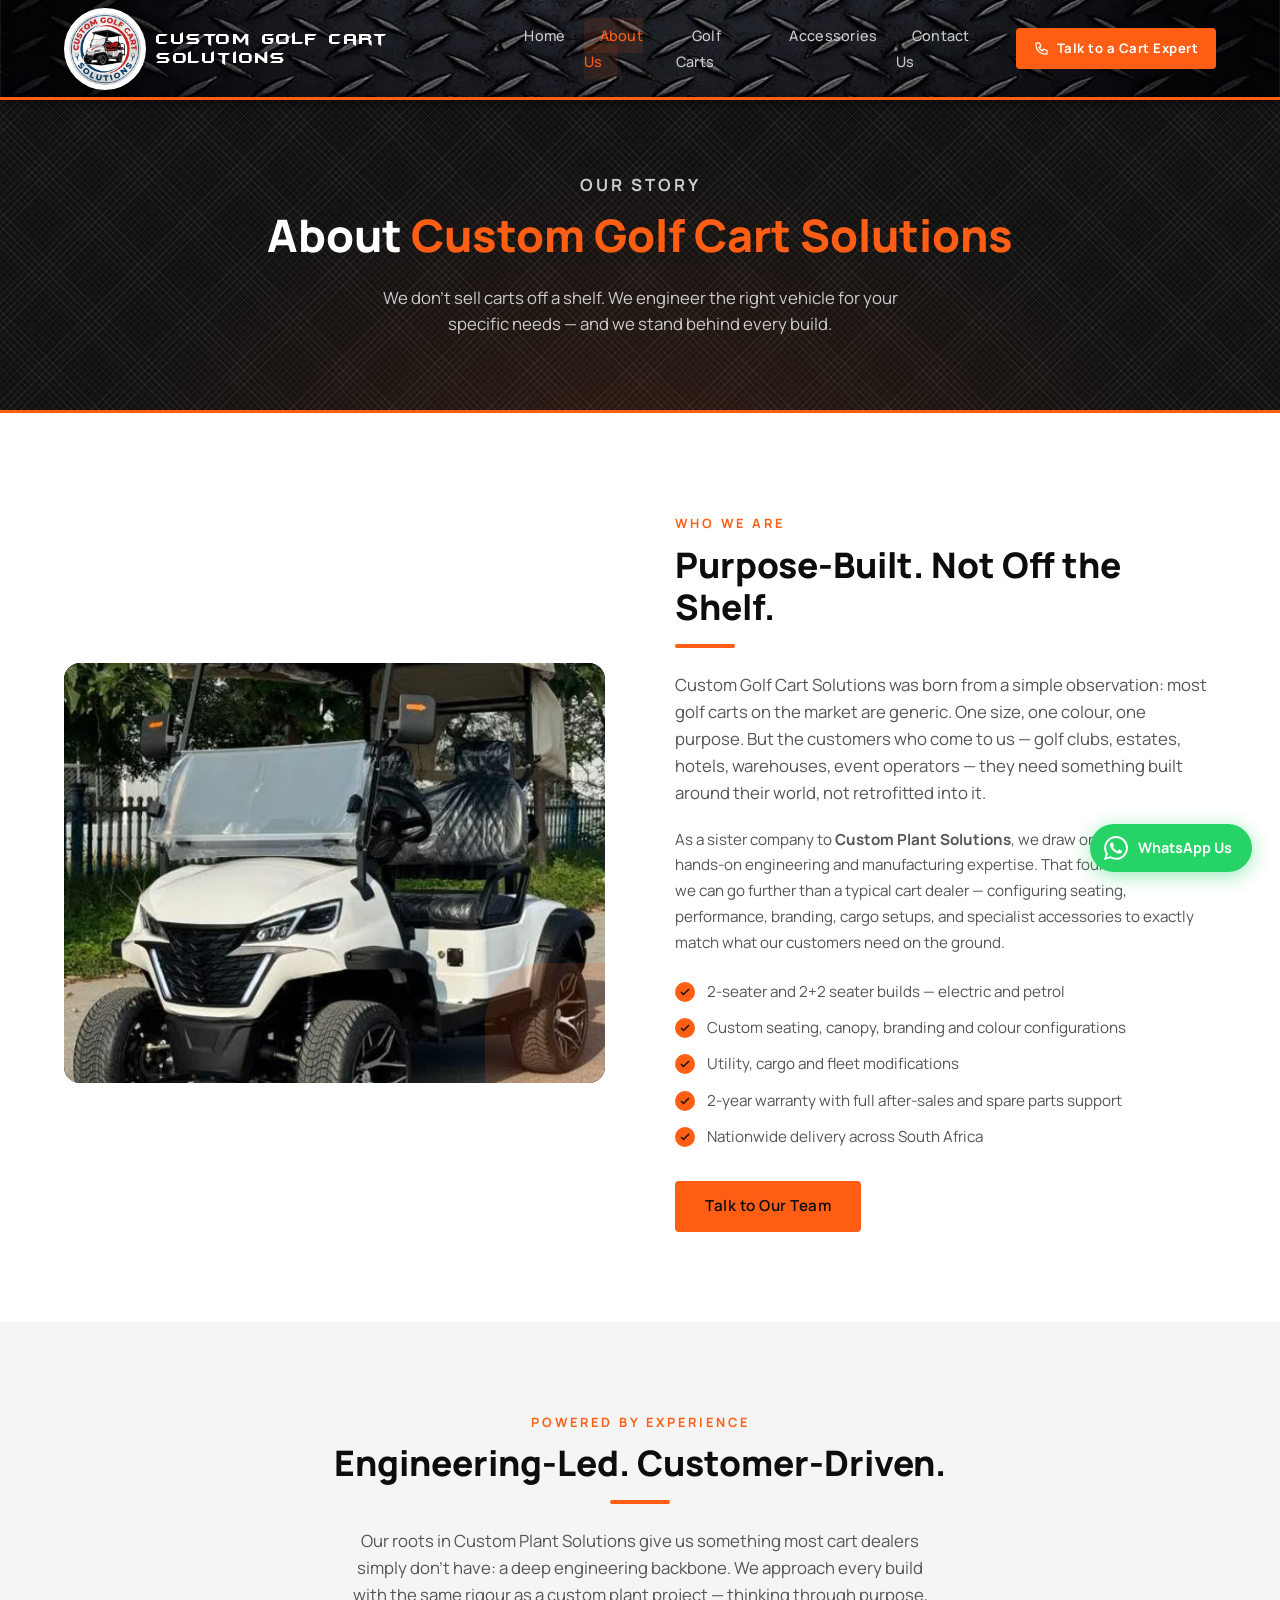
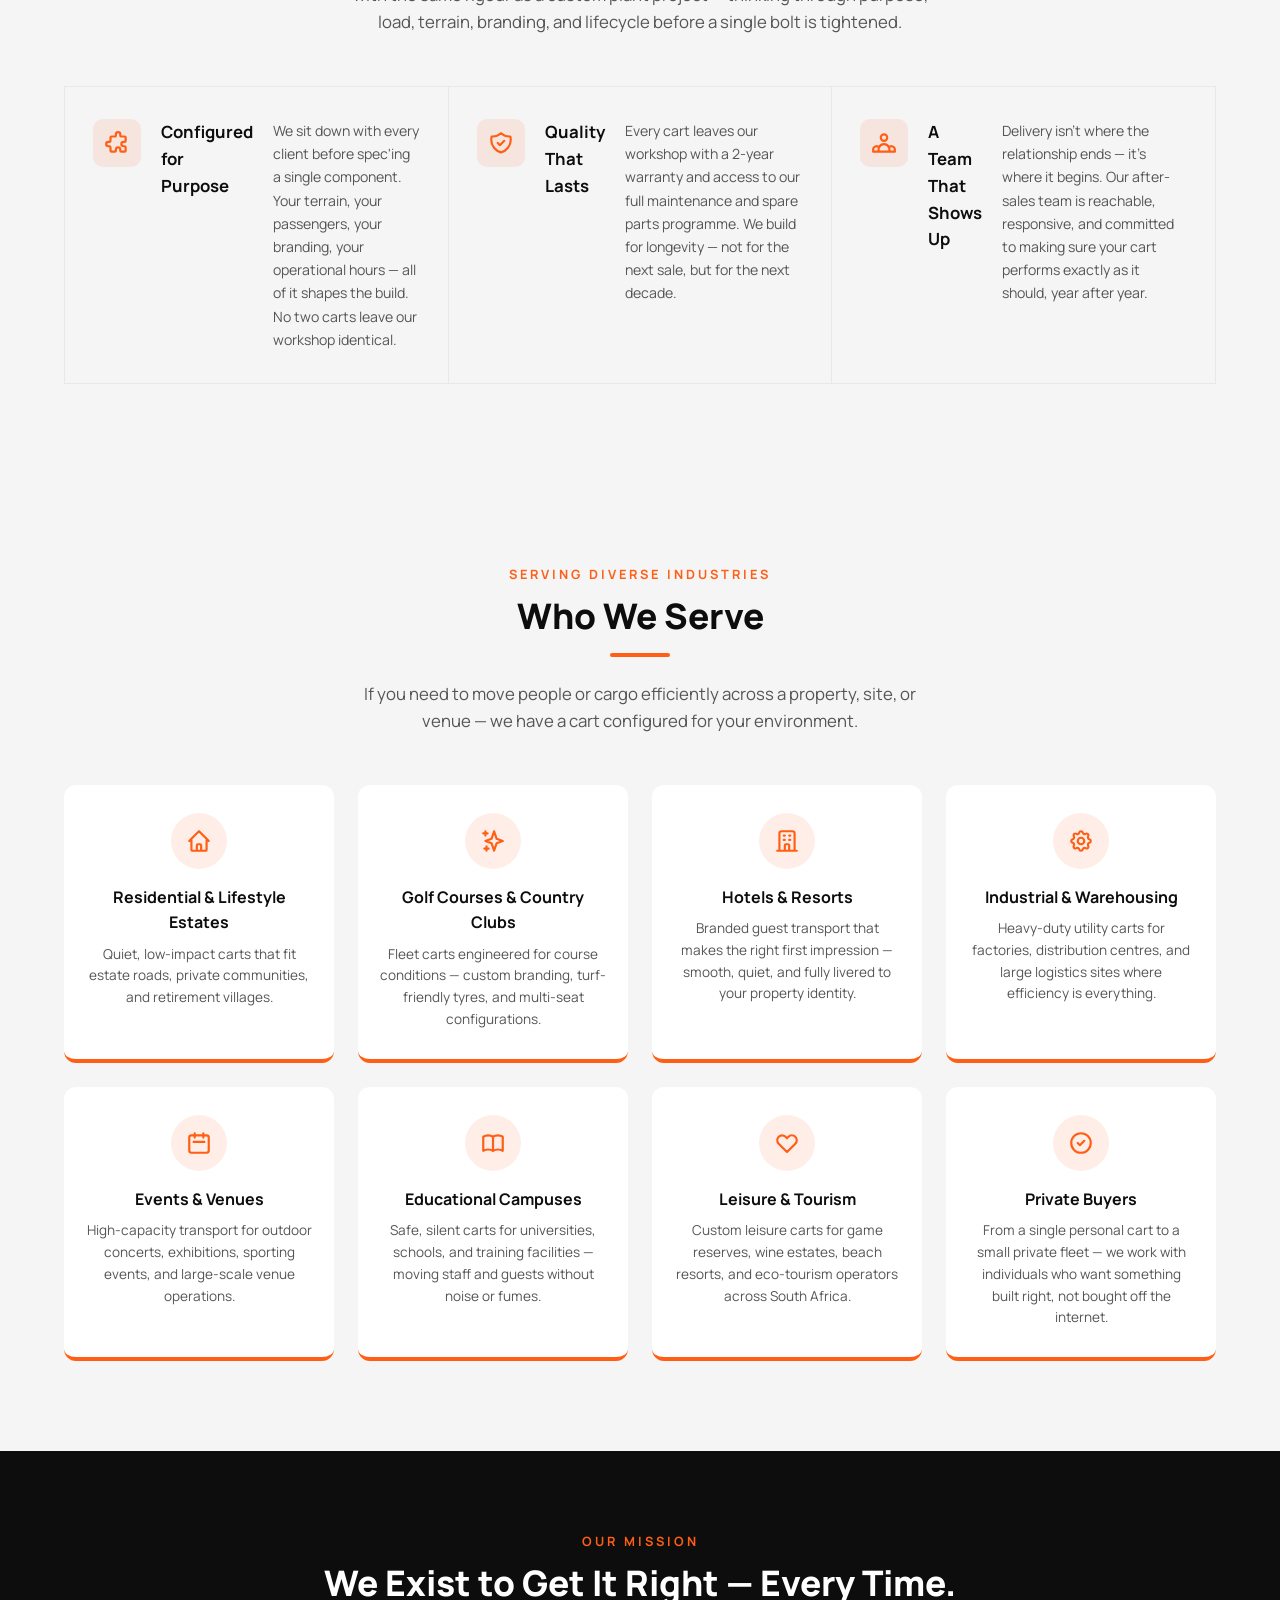
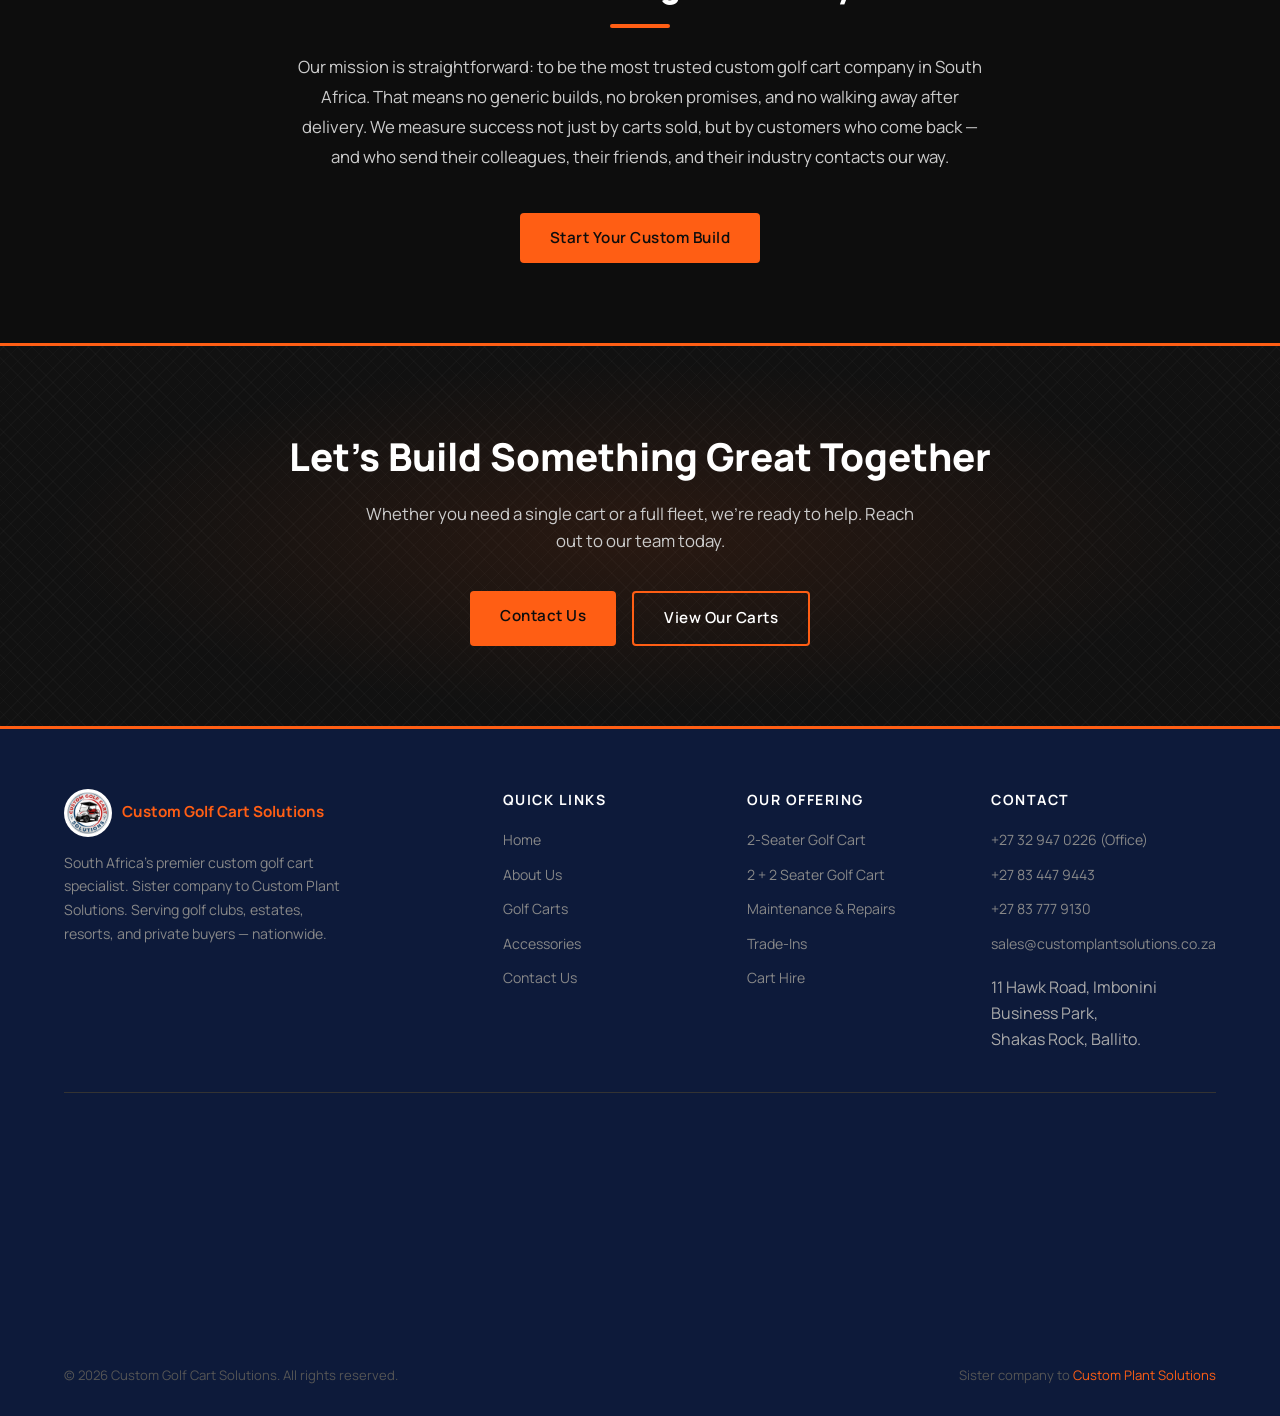
==== about/index.html @ c50f72e4 "Add Accessories page with 7 accessory cards and WhatsApp enquiry buttons - New /accessories/ page wi" ====
<!DOCTYPE html>
<html lang="en">
<head>
  <meta charset="UTF-8" />
  <meta name="viewport" content="width=device-width, initial-scale=1.0" />
  <title>About Us | Custom Golf Cart Solutions</title>
  <meta name="description" content="Learn about Custom Golf Cart Solutions — South Africa's trusted golf cart specialists since 2010." />
  <link rel="canonical" href="https://customgolfcartsolutions.co.za/about/" />
  <link rel="icon" type="image/jpeg" href="/logo.jpg" />
  <link rel="stylesheet" href="/style.css" />
</head>
<body>

  <!-- NAV -->
  <nav>
    <a href="/" class="nav-logo">
      <img src="/logo.jpg" alt="Custom Golf Cart Solutions" class="logo-icon" style="width:82px;height:82px;border-radius:50%;object-fit:cover;" />
      <div class="nav-logo-text">
        <span class="brand">Custom Golf Cart Solutions</span>
      </div>
    </a>
    <button class="nav-toggle" aria-label="Toggle navigation" onclick="document.querySelector('nav').classList.toggle('nav-open')">
      <span></span><span></span><span></span>
    </button>
    <ul class="nav-links">
      <li><a href="/">Home</a></li>
      <li><a href="/about/" class="active">About Us</a></li>
      <li><a href="/golf-carts/">Golf Carts</a></li>
      <li><a href="/accessories/">Accessories</a></li>
      <li><a href="/contact/">Contact Us</a></li>
    </ul>
    <a href="tel:+27329470226" class="nav-cta">
      <svg width="15" height="15" fill="none" stroke="currentColor" viewBox="0 0 24 24"><path stroke-linecap="round" stroke-linejoin="round" stroke-width="2" d="M3 5a2 2 0 012-2h3.28a1 1 0 01.948.684l1.498 4.493a1 1 0 01-.502 1.21l-2.257 1.13a11.042 11.042 0 005.516 5.516l1.13-2.257a1 1 0 011.21-.502l4.493 1.498a1 1 0 01.684.949V19a2 2 0 01-2 2h-1C9.716 21 3 14.284 3 6V5z"/></svg>
      Talk to a Cart Expert
    </a>
  </nav>

  <!-- PAGE HERO -->
  <div class="page-hero">
    <p class="section-label">Our Story</p>
    <h1>About <span>Custom Golf Cart Solutions</span></h1>
    <p>We don't sell carts off a shelf. We engineer the right vehicle for your specific needs — and we stand behind every build.</p>
  </div>

  <!-- ABOUT INTRO -->
  <section>
    <div class="container">
      <div class="about-intro">
        <div class="about-image-box" style="padding:0; display:block;">
          <img src="/cart-showroom.jpg" alt="Custom Golf Cart Solutions workshop and showroom" style="width:100%;height:100%;object-fit:cover;border-radius:16px;display:block;" />
        </div>
        <div class="about-text">
          <p class="section-label">Who We Are</p>
          <h2 class="section-title">Purpose-Built. Not Off the Shelf.</h2>
          <div class="divider"></div>
          <p class="section-subtitle" style="margin-bottom:20px;">
            Custom Golf Cart Solutions was born from a simple observation: most golf carts on the market are generic. One size, one colour, one purpose. But the customers who come to us — golf clubs, estates, hotels, warehouses, event operators — they need something built around their world, not retrofitted into it.
          </p>
          <p style="color:#555; font-size:0.95rem; line-height:1.7; margin-bottom:24px;">
            As a sister company to <strong>Custom Plant Solutions</strong>, we draw on decades of hands-on engineering and manufacturing expertise. That foundation means we can go further than a typical cart dealer — configuring seating, performance, branding, cargo setups, and specialist accessories to exactly match what our customers need on the ground.
          </p>
          <ul class="about-list">
            <li>2-seater and 2+2 seater builds — electric and petrol</li>
            <li>Custom seating, canopy, branding and colour configurations</li>
            <li>Utility, cargo and fleet modifications</li>
            <li>2-year warranty with full after-sales and spare parts support</li>
            <li>Nationwide delivery across South Africa</li>
          </ul>
          <a href="/contact/" class="btn btn-gold">Talk to Our Team</a>
        </div>
      </div>
    </div>
  </section>

  <!-- POWERED BY EXPERIENCE -->
  <section style="background:#f5f5f5;">
    <div class="container">
      <div class="text-center">
        <p class="section-label">Powered by Experience</p>
        <h2 class="section-title">Engineering-Led. Customer-Driven.</h2>
        <div class="divider center"></div>
        <p class="section-subtitle" style="margin:0 auto 50px;">
          Our roots in Custom Plant Solutions give us something most cart dealers simply don't have: a deep engineering backbone. We approach every build with the same rigour as a custom plant project — thinking through purpose, load, terrain, branding, and lifecycle before a single bolt is tightened.
        </p>
      </div>
      <div class="why-grid" style="grid-template-columns:1fr 1fr 1fr;">
        <div class="why-card">
          <div class="why-icon"><svg width="26" height="26" fill="none" stroke="currentColor" viewBox="0 0 24 24"><path stroke-linecap="round" stroke-linejoin="round" stroke-width="2" d="M11 4a2 2 0 114 0v1a1 1 0 001 1h3a1 1 0 011 1v3a1 1 0 01-1 1h-1a2 2 0 100 4h1a1 1 0 011 1v3a1 1 0 01-1 1h-3a1 1 0 01-1-1v-1a2 2 0 10-4 0v1a1 1 0 01-1 1H7a1 1 0 01-1-1v-3a1 1 0 00-1-1H4a2 2 0 110-4h1a1 1 0 001-1V7a1 1 0 011-1h3a1 1 0 001-1V4z"/></svg></div>
          <h3>Configured for Purpose</h3>
          <p>We sit down with every client before spec'ing a single component. Your terrain, your passengers, your branding, your operational hours — all of it shapes the build. No two carts leave our workshop identical.</p>
        </div>
        <div class="why-card">
          <div class="why-icon"><svg width="26" height="26" fill="none" stroke="currentColor" viewBox="0 0 24 24"><path stroke-linecap="round" stroke-linejoin="round" stroke-width="2" d="M9 12l2 2 4-4m5.618-4.016A11.955 11.955 0 0112 2.944a11.955 11.955 0 01-8.618 3.04A12.02 12.02 0 003 9c0 5.591 3.824 10.29 9 11.622 5.176-1.332 9-6.03 9-11.622 0-1.042-.133-2.052-.382-3.016z"/></svg></div>
          <h3>Quality That Lasts</h3>
          <p>Every cart leaves our workshop with a 2-year warranty and access to our full maintenance and spare parts programme. We build for longevity — not for the next sale, but for the next decade.</p>
        </div>
        <div class="why-card">
          <div class="why-icon"><svg width="26" height="26" fill="none" stroke="currentColor" viewBox="0 0 24 24"><path stroke-linecap="round" stroke-linejoin="round" stroke-width="2" d="M17 20h5v-2a3 3 0 00-5.356-1.857M17 20H7m10 0v-2c0-.656-.126-1.283-.356-1.857M7 20H2v-2a3 3 0 015.356-1.857M7 20v-2c0-.656.126-1.283.356-1.857m0 0a5.002 5.002 0 019.288 0M15 7a3 3 0 11-6 0 3 3 0 016 0z"/></svg></div>
          <h3>A Team That Shows Up</h3>
          <p>Delivery isn't where the relationship ends — it's where it begins. Our after-sales team is reachable, responsive, and committed to making sure your cart performs exactly as it should, year after year.</p>
        </div>
      </div>
    </div>
  </section>

  <!-- INDUSTRIES -->
  <section class="values-section">
    <div class="container">
      <div class="text-center">
        <p class="section-label">Serving Diverse Industries</p>
        <h2 class="section-title">Who We Serve</h2>
        <div class="divider center"></div>
        <p class="section-subtitle" style="margin:0 auto 50px;">If you need to move people or cargo efficiently across a property, site, or venue — we have a cart configured for your environment.</p>
      </div>
      <div class="values-grid" style="grid-template-columns: repeat(4,1fr);">
        <div class="value-card">
          <div class="value-icon"><svg width="26" height="26" fill="none" stroke="currentColor" viewBox="0 0 24 24"><path stroke-linecap="round" stroke-linejoin="round" stroke-width="2" d="M3 12l2-2m0 0l7-7 7 7M5 10v10a1 1 0 001 1h3m10-11l2 2m-2-2v10a1 1 0 01-1 1h-3m-6 0a1 1 0 001-1v-4a1 1 0 011-1h2a1 1 0 011 1v4a1 1 0 001 1m-6 0h6"/></svg></div>
          <h3>Residential &amp; Lifestyle Estates</h3>
          <p>Quiet, low-impact carts that fit estate roads, private communities, and retirement villages.</p>
        </div>
        <div class="value-card">
          <div class="value-icon"><svg width="26" height="26" fill="none" stroke="currentColor" viewBox="0 0 24 24"><path stroke-linecap="round" stroke-linejoin="round" stroke-width="2" d="M5 3v4M3 5h4M6 17v4m-2-2h4m5-16l2.286 6.857L21 12l-5.714 2.143L13 21l-2.286-6.857L5 12l5.714-2.143L13 3z"/></svg></div>
          <h3>Golf Courses &amp; Country Clubs</h3>
          <p>Fleet carts engineered for course conditions — custom branding, turf-friendly tyres, and multi-seat configurations.</p>
        </div>
        <div class="value-card">
          <div class="value-icon"><svg width="26" height="26" fill="none" stroke="currentColor" viewBox="0 0 24 24"><path stroke-linecap="round" stroke-linejoin="round" stroke-width="2" d="M19 21V5a2 2 0 00-2-2H7a2 2 0 00-2 2v16m14 0h2m-2 0h-5m-9 0H3m2 0h5M9 7h1m-1 4h1m4-4h1m-1 4h1m-5 10v-5a1 1 0 011-1h2a1 1 0 011 1v5m-4 0h4"/></svg></div>
          <h3>Hotels &amp; Resorts</h3>
          <p>Branded guest transport that makes the right first impression — smooth, quiet, and fully livered to your property identity.</p>
        </div>
        <div class="value-card">
          <div class="value-icon"><svg width="26" height="26" fill="none" stroke="currentColor" viewBox="0 0 24 24"><path stroke-linecap="round" stroke-linejoin="round" stroke-width="2" d="M10.325 4.317c.426-1.756 2.924-1.756 3.35 0a1.724 1.724 0 002.573 1.066c1.543-.94 3.31.826 2.37 2.37a1.724 1.724 0 001.065 2.572c1.756.426 1.756 2.924 0 3.35a1.724 1.724 0 00-1.066 2.573c.94 1.543-.826 3.31-2.37 2.37a1.724 1.724 0 00-2.572 1.065c-.426 1.756-2.924 1.756-3.35 0a1.724 1.724 0 00-2.573-1.066c-1.543.94-3.31-.826-2.37-2.37a1.724 1.724 0 00-1.065-2.572c-1.756-.426-1.756-2.924 0-3.35a1.724 1.724 0 001.066-2.573c-.94-1.543.826-3.31 2.37-2.37.996.608 2.296.07 2.572-1.065z"/><path stroke-linecap="round" stroke-linejoin="round" stroke-width="2" d="M15 12a3 3 0 11-6 0 3 3 0 016 0z"/></svg></div>
          <h3>Industrial &amp; Warehousing</h3>
          <p>Heavy-duty utility carts for factories, distribution centres, and large logistics sites where efficiency is everything.</p>
        </div>
        <div class="value-card">
          <div class="value-icon"><svg width="26" height="26" fill="none" stroke="currentColor" viewBox="0 0 24 24"><path stroke-linecap="round" stroke-linejoin="round" stroke-width="2" d="M8 7V3m8 4V3m-9 8h10M5 21h14a2 2 0 002-2V7a2 2 0 00-2-2H5a2 2 0 00-2 2v12a2 2 0 002 2z"/></svg></div>
          <h3>Events &amp; Venues</h3>
          <p>High-capacity transport for outdoor concerts, exhibitions, sporting events, and large-scale venue operations.</p>
        </div>
        <div class="value-card">
          <div class="value-icon"><svg width="26" height="26" fill="none" stroke="currentColor" viewBox="0 0 24 24"><path stroke-linecap="round" stroke-linejoin="round" stroke-width="2" d="M12 6.253v13m0-13C10.832 5.477 9.246 5 7.5 5S4.168 5.477 3 6.253v13C4.168 18.477 5.754 18 7.5 18s3.332.477 4.5 1.253m0-13C13.168 5.477 14.754 5 16.5 5c1.747 0 3.332.477 4.5 1.253v13C19.832 18.477 18.247 18 16.5 18c-1.746 0-3.332.477-4.5 1.253"/></svg></div>
          <h3>Educational Campuses</h3>
          <p>Safe, silent carts for universities, schools, and training facilities — moving staff and guests without noise or fumes.</p>
        </div>
        <div class="value-card">
          <div class="value-icon"><svg width="26" height="26" fill="none" stroke="currentColor" viewBox="0 0 24 24"><path stroke-linecap="round" stroke-linejoin="round" stroke-width="2" d="M4.318 6.318a4.5 4.5 0 000 6.364L12 20.364l7.682-7.682a4.5 4.5 0 00-6.364-6.364L12 7.636l-1.318-1.318a4.5 4.5 0 00-6.364 0z"/></svg></div>
          <h3>Leisure &amp; Tourism</h3>
          <p>Custom leisure carts for game reserves, wine estates, beach resorts, and eco-tourism operators across South Africa.</p>
        </div>
        <div class="value-card">
          <div class="value-icon"><svg width="26" height="26" fill="none" stroke="currentColor" viewBox="0 0 24 24"><path stroke-linecap="round" stroke-linejoin="round" stroke-width="2" d="M9 12l2 2 4-4m6 2a9 9 0 11-18 0 9 9 0 0118 0z"/></svg></div>
          <h3>Private Buyers</h3>
          <p>From a single personal cart to a small private fleet — we work with individuals who want something built right, not bought off the internet.</p>
        </div>
      </div>
    </div>
  </section>

  <!-- MISSION -->
  <section style="background:var(--dark); padding:80px 5%;">
    <div class="container text-center">
      <p class="section-label">Our Mission</p>
      <h2 class="section-title" style="color:var(--white); max-width:800px; margin:0 auto 20px;">We Exist to Get It Right — Every Time.</h2>
      <div class="divider center"></div>
      <p style="color:#cccccc; font-size:1.05rem; max-width:700px; margin:0 auto 40px; line-height:1.8;">
        Our mission is straightforward: to be the most trusted custom golf cart company in South Africa. That means no generic builds, no broken promises, and no walking away after delivery. We measure success not just by carts sold, but by customers who come back — and who send their colleagues, their friends, and their industry contacts our way.
      </p>
      <a href="/contact/" class="btn btn-gold">Start Your Custom Build</a>
    </div>
  </section>


  <!-- CTA BANNER -->
  <section class="cta-banner">
    <h2>Let's Build Something Great Together</h2>
    <p>Whether you need a single cart or a full fleet, we're ready to help. Reach out to our team today.</p>
    <div class="cta-actions">
      <a href="/contact/" class="btn btn-gold">Contact Us</a>
      <a href="/golf-carts/" class="btn btn-outline">View Our Carts</a>
    </div>
  </section>

  <!-- FOOTER -->
  <footer>
    <div class="footer-grid">
      <div class="footer-brand">
        <div class="nav-logo">
          <img src="/logo.jpg" alt="Custom Golf Cart Solutions" style="width:48px;height:48px;border-radius:50%;object-fit:cover;" />
          <span style="color:#FF5E14; font-weight:700; font-size:0.95rem;">Custom Golf Cart Solutions</span>
        </div>
        <p>South Africa's premier custom golf cart specialist. Sister company to Custom Plant Solutions. Serving golf clubs, estates, resorts, and private buyers — nationwide.</p>
      </div>
      <div class="footer-col">
        <h4>Quick Links</h4>
        <ul>
          <li><a href="/">Home</a></li>
          <li><a href="/about/">About Us</a></li>
          <li><a href="/golf-carts/">Golf Carts</a></li>
          <li><a href="/accessories/">Accessories</a></li>
          <li><a href="/contact/">Contact Us</a></li>
        </ul>
      </div>
      <div class="footer-col">
        <h4>Our Offering</h4>
        <ul>
          <li><a href="/golf-carts/">2-Seater Golf Cart</a></li>
          <li><a href="/golf-carts/">2 + 2 Seater Golf Cart</a></li>
          <li><a href="/golf-carts/">Maintenance &amp; Repairs</a></li>
          <li><a href="/golf-carts/">Trade-Ins</a></li>
          <li><a href="/golf-carts/">Cart Hire</a></li>
        </ul>
      </div>
      <div class="footer-col">
        <h4>Contact</h4>
        <ul>
          <li><a href="tel:+27329470226">+27 32 947 0226 (Office)</a></li>
          <li><a href="tel:+27834479443">+27 83 447 9443</a></li>
          <li><a href="tel:+27837779130">+27 83 777 9130</a></li>
          <li><a href="mailto:sales@customplantsolutions.co.za">sales@customplantsolutions.co.za</a></li>
          <li style="margin-top:10px; line-height:1.6; color:#aaa;">11 Hawk Road, Imbonini Business Park,<br/>Shakas Rock, Ballito.</li>
        </ul>
      </div>
    </div>
    <div class="footer-map">
      <iframe
        src="https://www.google.com/maps?q=11+Hawk+Road,+Imbonini+Business+Park,+Shakas+Rock,+Ballito,+4399&output=embed"
        width="100%" height="200" style="border:0; border-radius:10px; filter:grayscale(30%);" allowfullscreen="" loading="lazy" referrerpolicy="no-referrer-when-downgrade">
      </iframe>
    </div>
    <div class="footer-bottom">
      <span>© 2026 Custom Golf Cart Solutions. All rights reserved.</span>
      <span>Sister company to <a href="https://www.customplantsolutions.co.za" target="_blank" style="color:#FF5E14;">Custom Plant Solutions</a></span>
    </div>
  </footer>

  <!-- FLOATING WHATSAPP -->
  <a href="https://wa.me/27834479443" target="_blank" rel="noopener" class="whatsapp-float" aria-label="Chat on WhatsApp">
    <svg width="24" height="24" viewBox="0 0 24 24" fill="currentColor"><path d="M17.472 14.382c-.297-.149-1.758-.867-2.03-.967-.273-.099-.471-.148-.67.15-.197.297-.767.966-.94 1.164-.173.199-.347.223-.644.075-.297-.15-1.255-.463-2.39-1.475-.883-.788-1.48-1.761-1.653-2.059-.173-.297-.018-.458.13-.606.134-.133.298-.347.446-.52.149-.174.198-.298.298-.497.099-.198.05-.371-.025-.52-.075-.149-.669-1.612-.916-2.207-.242-.579-.487-.5-.669-.51-.173-.008-.371-.01-.57-.01-.198 0-.52.074-.792.372-.272.297-1.04 1.016-1.04 2.479 0 1.462 1.065 2.875 1.213 3.074.149.198 2.096 3.2 5.077 4.487.709.306 1.262.489 1.694.625.712.227 1.36.195 1.871.118.571-.085 1.758-.719 2.006-1.413.248-.694.248-1.289.173-1.413-.074-.124-.272-.198-.57-.347m-5.421 7.403h-.004a9.87 9.87 0 01-5.031-1.378l-.361-.214-3.741.982.998-3.648-.235-.374a9.86 9.86 0 01-1.51-5.26c.001-5.45 4.436-9.884 9.888-9.884 2.64 0 5.122 1.03 6.988 2.898a9.825 9.825 0 012.893 6.994c-.003 5.45-4.437 9.884-9.885 9.884m8.413-18.297A11.815 11.815 0 0012.05 0C5.495 0 .16 5.335.157 11.892c0 2.096.547 4.142 1.588 5.945L.057 24l6.305-1.654a11.882 11.882 0 005.683 1.448h.005c6.554 0 11.89-5.335 11.893-11.893a11.821 11.821 0 00-3.48-8.413z"/></svg>
    <span>WhatsApp Us</span>
  </a>
</body>
</html>
---- style.css ----
@import url('https://fonts.googleapis.com/css2?family=Manrope:wght@200;300;400;500;600;700;800&display=swap');

@font-face {
  font-family: 'Batman Forever';
  src: url('batmfa__.ttf') format('truetype');
  font-weight: normal;
  font-style: normal;
  font-display: swap;
}

@font-face {
  font-family: 'Batman Forever Outline';
  src: url('batmfo__.ttf') format('truetype');
  font-weight: normal;
  font-style: normal;
  font-display: swap;
}

/* ===== GLOBAL STYLES ===== */
* {
  margin: 0;
  padding: 0;
  box-sizing: border-box;
}

:root {
  --green: #111111;
  --green-light: #222222;
  --gold: #FF5E14;
  --gold-light: #ff7a40;
  --dark: #0d0d0d;
  --gray-dark: #222222;
  --gray: #555555;
  --gray-light: #f5f5f5;
  --white: #ffffff;
  --font: 'Manrope', sans-serif;
}

html { scroll-behavior: smooth; }

body {
  font-family: var(--font);
  color: var(--dark);
  background: var(--white);
  line-height: 1.6;
}

a {
  text-decoration: none;
  color: inherit;
}

img {
  max-width: 100%;
  display: block;
}

/* ===== NAVIGATION ===== */
nav {
  background-image: url('Checker%20Plate%203.jpg');
  background-size: cover;
  background-repeat: no-repeat;
  background-position: center;
  padding: 0 5%;
  position: sticky;
  top: 0;
  z-index: 1000;
  display: flex;
  align-items: center;
  justify-content: space-between;
  height: 100px;
  box-shadow: 0 3px 12px rgba(0,0,0,0.6);
  border-bottom: 3px solid var(--gold);
}

.nav-logo {
  display: flex;
  align-items: center;
  gap: 10px;
}

.nav-logo .logo-icon {
  width: 82px;
  height: 82px;
}

.nav-logo-text {
  display: flex;
  flex-direction: column;
  line-height: 1.1;
}

.nav-logo-text .brand {
  color: #ffffff;
  font-family: 'Batman Forever', sans-serif;
  font-size: 1.05rem;
  font-weight: normal;
  letter-spacing: 1.5px;
}

.nav-logo-text .tagline-small {
  display: none;
}

.nav-links {
  display: flex;
  list-style: none;
  gap: 2px;
}

.nav-links a {
  color: #ccc;
  padding: 8px 16px;
  border-radius: 4px;
  font-size: 0.9rem;
  font-weight: 500;
  transition: all 0.2s;
  letter-spacing: 0.3px;
}

.nav-links a:hover,
.nav-links a.active {
  color: var(--gold);
  background: rgba(255,94,20,0.1);
}

.nav-cta {
  display: flex;
  align-items: center;
  gap: 8px;
  background: var(--gold);
  color: #fff !important;
  font-family: var(--font);
  font-size: 0.82rem;
  font-weight: 700;
  letter-spacing: 0.5px;
  padding: 10px 18px;
  border-radius: 4px;
  white-space: nowrap;
  transition: background 0.2s, transform 0.15s;
  text-decoration: none;
  margin-left: 16px;
}

.nav-cta:hover {
  background: var(--gold-light);
  transform: translateY(-1px);
}

.nav-cta svg {
  flex-shrink: 0;
}

@media (max-width: 900px) {
  .nav-cta { font-size: 0.75rem; padding: 8px 14px; margin-left: 8px; }
}

@media (max-width: 768px) {
  .nav-cta {
    display: none;
  }
}

/* ===== BUTTONS ===== */
.btn {
  display: inline-block;
  padding: 13px 30px;
  border-radius: 4px;
  font-weight: 600;
  font-size: 0.95rem;
  letter-spacing: 0.5px;
  transition: all 0.25s;
  cursor: pointer;
  border: none;
}

.btn-gold {
  background: var(--gold);
  color: var(--dark);
}

.btn-gold:hover {
  background: var(--gold-light);
  transform: translateY(-2px);
  box-shadow: 0 6px 20px rgba(255,94,20,0.35);
}

.btn-outline {
  background: transparent;
  color: var(--white);
  border: 2px solid var(--gold);
}

.btn-outline:hover {
  background: var(--gold);
  color: var(--dark);
  transform: translateY(-2px);
}

.btn-green {
  background: var(--green);
  color: var(--white);
}

.btn-green:hover {
  background: var(--green-light);
  transform: translateY(-2px);
  box-shadow: 0 6px 20px rgba(0,0,0,0.4);
}

/* ===== SECTION HEADERS ===== */
.section-label {
  color: var(--gold);
  font-size: 0.8rem;
  font-weight: 700;
  letter-spacing: 3px;
  text-transform: uppercase;
  margin-bottom: 10px;
}

.section-title {
  font-size: 2.2rem;
  font-weight: 800;
  line-height: 1.2;
  margin-bottom: 16px;
}

.section-subtitle {
  color: var(--gray);
  font-size: 1.05rem;
  max-width: 600px;
}

.text-center { text-align: center; }
.text-center .section-subtitle { margin: 0 auto; }

.divider {
  width: 60px;
  height: 4px;
  background: var(--gold);
  border-radius: 2px;
  margin: 16px 0 24px;
}

.divider.center { margin: 16px auto 24px; }

/* ===== HERO ===== */
.hero {
  background-image: url('cart-2seater.jpg');
  background-size: cover;
  background-position: center 40%;
  background-repeat: no-repeat;
  min-height: 92vh;
  display: flex;
  align-items: center;
  position: relative;
  overflow: hidden;
  padding: 80px 5%;
}

/* Dark overlay so text stays crisp over the photo */
.hero::before {
  content: '';
  position: absolute;
  inset: 0;
  background: linear-gradient(
    135deg,
    rgba(13,13,13,0.85) 0%,
    rgba(13,13,13,0.55) 50%,
    rgba(13,13,13,0.75) 100%
  );
}

.hero-grid {
  display: grid;
  grid-template-columns: 1fr 1fr;
  gap: 60px;
  align-items: center;
  max-width: 1200px;
  margin: 0 auto;
  width: 100%;
  position: relative;
  z-index: 1;
}

.hero-badge {
  display: inline-flex;
  align-items: center;
  gap: 8px;
  background: rgba(255,94,20,0.15);
  border: 1px solid rgba(255,94,20,0.3);
  color: var(--gold);
  padding: 6px 14px;
  border-radius: 20px;
  font-size: 0.78rem;
  font-weight: 600;
  letter-spacing: 1.5px;
  text-transform: uppercase;
  margin-bottom: 22px;
}

.hero h1 {
  font-size: 3.8rem;
  font-weight: 900;
  color: var(--white);
  line-height: 1.05;
  margin-bottom: 20px;
  letter-spacing: -1px;
}

.hero h1 span {
  color: var(--gold);
}

.hero-desc {
  color: #cccccc;
  font-size: 1.1rem;
  line-height: 1.7;
  margin-bottom: 36px;
  max-width: 480px;
}

.hero-cta {
  display: flex;
  gap: 16px;
  flex-wrap: wrap;
}

.hero-visual {
  position: relative;
}

.hero-card {
  background: rgba(255,255,255,0.05);
  border: 1px solid rgba(255,94,20,0.2);
  border-radius: 16px;
  padding: 16px;
  backdrop-filter: blur(10px);
  animation: heroCardFloat 6s ease-in-out infinite;
}

@keyframes heroCardFloat {
  0%, 100% { transform: translateY(0px); }
  50%       { transform: translateY(-12px); }
}

.hero-photo-wrap {
  position: relative;
  border-radius: 12px;
  overflow: hidden;
  line-height: 0;
}

.hero-photo-wrap::after {
  content: '';
  position: absolute;
  inset: 0;
  background: linear-gradient(
    to bottom,
    transparent 50%,
    rgba(8,13,36,0.7) 100%
  );
  border-radius: 12px;
}

.hero-photo {
  width: 100%;
  height: 300px;
  object-fit: cover;
  border-radius: 12px;
  display: block;
  transition: transform 0.6s ease;
}

.hero-card:hover .hero-photo {
  transform: scale(1.04);
}

.golf-cart-illustration {
  width: 100%;
  max-width: 460px;
  margin: 0 auto;
}

/* ===== SCROLL ANIMATIONS ===== */
.fade-up {
  opacity: 0;
  transform: translateY(30px);
  transition: opacity 0.6s ease, transform 0.6s ease;
}

.fade-up.visible {
  opacity: 1;
  transform: translateY(0);
}

.fade-up:nth-child(2) { transition-delay: 0.1s; }
.fade-up:nth-child(3) { transition-delay: 0.2s; }
.fade-up:nth-child(4) { transition-delay: 0.3s; }
.fade-up:nth-child(5) { transition-delay: 0.4s; }
.fade-up:nth-child(6) { transition-delay: 0.5s; }

.hero-stats {
  display: grid;
  grid-template-columns: repeat(3, 1fr);
  gap: 16px;
  margin-top: 30px;
}

.stat-item {
  text-align: center;
  padding: 16px;
  background: rgba(255,94,20,0.08);
  border-radius: 10px;
  border: 1px solid rgba(255,94,20,0.15);
}

.stat-number {
  font-size: 1.8rem;
  font-weight: 800;
  color: var(--gold);
  line-height: 1;
}

.stat-label {
  font-size: 0.72rem;
  color: #aaaaaa;
  margin-top: 4px;
  letter-spacing: 0.5px;
}

/* ===== CHECKER PLATE STRIP ===== */
.checker-strip {
  height: 18px;
  background-color: #FF5E14;
  background-image:
    repeating-linear-gradient(
      45deg,
      rgba(0,0,0,0.15) 0px,
      rgba(0,0,0,0.15) 2px,
      transparent 2px,
      transparent 8px
    ),
    repeating-linear-gradient(
      -45deg,
      rgba(0,0,0,0.15) 0px,
      rgba(0,0,0,0.15) 2px,
      transparent 2px,
      transparent 8px
    );
  width: 100%;
}

/* ===== FEATURES STRIP ===== */
.features-strip {
  background: var(--green);
  padding: 20px 5%;
  display: flex;
  justify-content: center;
  gap: 60px;
  flex-wrap: wrap;
}

.feature-item {
  display: flex;
  align-items: center;
  gap: 10px;
  color: #cccccc;
  font-size: 0.9rem;
  font-weight: 500;
}

.feature-item svg {
  color: var(--gold);
  flex-shrink: 0;
}

/* ===== SECTIONS ===== */
section {
  padding: 90px 5%;
}

.container {
  max-width: 1200px;
  margin: 0 auto;
}

/* ===== WHY US ===== */
.why-us {
  background: var(--white);
}

.why-grid {
  display: grid;
  grid-template-columns: 1fr 1fr;
  gap: 0;
  margin-top: 50px;
  border-top: 1px solid #e8e8e8;
  border-left: 1px solid #e8e8e8;
}

.why-card {
  padding: 32px 28px;
  border-right: 1px solid #e8e8e8;
  border-bottom: 1px solid #e8e8e8;
  transition: background 0.2s;
  display: flex;
  gap: 20px;
  align-items: flex-start;
  position: relative;
  overflow: hidden;
}

.why-card::before {
  content: '';
  position: absolute;
  top: 0; left: 0;
  width: 4px; bottom: 0;
  background: var(--gold);
  transform: scaleY(0);
  transition: transform 0.25s;
  transform-origin: top;
}

.why-card:hover {
  background: rgba(255,94,20,0.03);
}

.why-card:hover::before {
  transform: scaleY(1);
}

.why-icon {
  width: 48px;
  height: 48px;
  background: rgba(255,94,20,0.1);
  border-radius: 10px;
  display: flex;
  align-items: center;
  justify-content: center;
  flex-shrink: 0;
  color: var(--gold);
  transition: background 0.2s;
}

.why-card:hover .why-icon {
  background: rgba(255,94,20,0.18);
}

.why-card-text {}

.why-card h3 {
  font-size: 1.05rem;
  font-weight: 700;
  margin-bottom: 8px;
}

.why-card p {
  color: var(--gray);
  font-size: 0.88rem;
  line-height: 1.65;
}

/* ===== KARTS SHOWCASE ===== */
.karts-showcase {
  background: var(--gray-light);
}

.karts-grid {
  display: grid;
  grid-template-columns: repeat(3, 1fr);
  gap: 28px;
  margin-top: 50px;
}

.kart-card {
  background: var(--white);
  border-radius: 14px;
  overflow: hidden;
  box-shadow: 0 4px 20px rgba(0,0,0,0.08);
  transition: all 0.3s;
  display: flex;
  flex-direction: column;
}

.kart-card:hover {
  transform: translateY(-6px);
  box-shadow: 0 16px 40px rgba(0,0,0,0.15);
}

.kart-img {
  height: 200px;
  background: linear-gradient(135deg, #111111, #222222);
  display: flex;
  align-items: center;
  justify-content: center;
  position: relative;
  overflow: hidden;
}

.kart-badge {
  position: absolute;
  top: 14px;
  right: 14px;
  background: var(--gold);
  color: var(--dark);
  font-size: 0.7rem;
  font-weight: 700;
  padding: 4px 10px;
  border-radius: 20px;
  letter-spacing: 0.5px;
}

.kart-info {
  padding: 24px;
  display: flex;
  flex-direction: column;
  flex: 1;
}

.kart-info a.btn {
  margin-top: auto;
}

.kart-info h3 {
  font-size: 1.2rem;
  font-weight: 700;
  margin-bottom: 8px;
}

.kart-info p {
  color: var(--gray);
  font-size: 0.88rem;
  line-height: 1.6;
  margin-bottom: 16px;
}

.kart-specs {
  display: flex;
  gap: 12px;
  flex-wrap: wrap;
  margin-bottom: 20px;
}

.spec-tag {
  background: var(--gray-light);
  color: var(--green);
  font-size: 0.75rem;
  font-weight: 600;
  padding: 4px 10px;
  border-radius: 20px;
  border: 1px solid #ddd;
}

/* ===== CTA BANNER ===== */
.cta-banner {
  background-color: #111111;
  background-image:
    repeating-linear-gradient(45deg, rgba(255,255,255,0.02) 0px, rgba(255,255,255,0.02) 1px, transparent 1px, transparent 10px),
    repeating-linear-gradient(-45deg, rgba(255,255,255,0.02) 0px, rgba(255,255,255,0.02) 1px, transparent 1px, transparent 10px);
  border-top: 3px solid var(--gold);
  border-bottom: 3px solid var(--gold);
  padding: 80px 5%;
  text-align: center;
  position: relative;
  overflow: hidden;
}

.cta-banner::before {
  content: '';
  position: absolute;
  inset: 0;
  background: radial-gradient(ellipse at center, rgba(255,94,20,0.1) 0%, transparent 65%);
}

.cta-banner > * { position: relative; z-index: 1; }

.cta-banner h2 {
  color: var(--white);
  font-size: 2.4rem;
  font-weight: 800;
  margin-bottom: 14px;
}

.cta-banner p {
  color: #cccccc;
  font-size: 1.05rem;
  margin-bottom: 36px;
  max-width: 550px;
  margin-left: auto;
  margin-right: auto;
}

.cta-actions {
  display: flex;
  gap: 16px;
  justify-content: center;
  flex-wrap: wrap;
}

/* ===== PAGE HERO (inner pages) ===== */
.page-hero {
  background-color: #111111;
  background-image:
    repeating-linear-gradient(45deg, rgba(255,255,255,0.025) 0px, rgba(255,255,255,0.025) 1px, transparent 1px, transparent 10px),
    repeating-linear-gradient(-45deg, rgba(255,255,255,0.025) 0px, rgba(255,255,255,0.025) 1px, transparent 1px, transparent 10px),
    repeating-linear-gradient(45deg, rgba(255,255,255,0.045) 0px, rgba(255,255,255,0.045) 1px, transparent 1px, transparent 5px),
    repeating-linear-gradient(-45deg, rgba(255,255,255,0.045) 0px, rgba(255,255,255,0.045) 1px, transparent 1px, transparent 5px);
  padding: 72px 5%;
  text-align: center;
  position: relative;
  overflow: hidden;
  border-bottom: 3px solid var(--gold);
}

.page-hero::before {
  content: '';
  position: absolute;
  inset: 0;
  background: radial-gradient(ellipse at 50% 120%, rgba(255,94,20,0.12) 0%, transparent 60%);
}

.page-hero > * { position: relative; z-index: 1; }

.page-hero h1 {
  color: var(--white);
  font-size: 2.8rem;
  font-weight: 900;
  margin-bottom: 14px;
}

.page-hero h1 span { color: var(--gold); }

.page-hero p {
  color: #cccccc;
  font-size: 1.05rem;
  max-width: 550px;
  margin: 0 auto;
}

/* ===== ABOUT PAGE ===== */
.about-intro {
  display: grid;
  grid-template-columns: 1fr 1fr;
  gap: 70px;
  align-items: center;
  margin-top: 10px;
}

.about-image-box {
  background: linear-gradient(135deg, #111111, #222222);
  border-radius: 16px;
  height: 420px;
  display: flex;
  align-items: center;
  justify-content: center;
  position: relative;
  overflow: hidden;
}

.about-image-box::after {
  content: '';
  position: absolute;
  bottom: 0; right: 0;
  width: 120px; height: 120px;
  background: var(--gold);
  opacity: 0.15;
  border-radius: 50% 0 0 0;
}

.about-text .section-subtitle {
  max-width: 100%;
  margin-bottom: 24px;
}

.about-list {
  list-style: none;
  display: flex;
  flex-direction: column;
  gap: 12px;
  margin-bottom: 32px;
}

.about-list li {
  display: flex;
  align-items: flex-start;
  gap: 12px;
  font-size: 0.95rem;
  color: var(--gray);
}

.about-list li::before {
  content: '';
  width: 20px;
  height: 20px;
  background: var(--gold);
  border-radius: 50%;
  flex-shrink: 0;
  margin-top: 2px;
  background-image: url("data:image/svg+xml,%3Csvg xmlns='http://www.w3.org/2000/svg' viewBox='0 0 24 24' fill='none' stroke='%23111' stroke-width='3'%3E%3Cpath d='M20 6L9 17l-5-5'/%3E%3C/svg%3E");
  background-size: 12px;
  background-repeat: no-repeat;
  background-position: center;
}

.values-section {
  background: var(--gray-light);
}

.values-grid {
  display: grid;
  grid-template-columns: repeat(4, 1fr);
  gap: 24px;
  margin-top: 50px;
}

.value-card {
  background: var(--white);
  border-radius: 12px;
  padding: 28px 22px;
  text-align: center;
  border-bottom: 4px solid var(--gold);
  transition: transform 0.3s;
}

.value-card:hover {
  transform: translateY(-4px);
}

.value-icon {
  width: 56px;
  height: 56px;
  background: rgba(255,94,20,0.1);
  border-radius: 50%;
  display: flex;
  align-items: center;
  justify-content: center;
  margin: 0 auto 16px;
  color: var(--gold);
}

.value-card h3 {
  font-size: 1rem;
  font-weight: 700;
  margin-bottom: 8px;
}

.value-card p {
  font-size: 0.85rem;
  color: var(--gray);
  line-height: 1.6;
}

.team-section {}

.team-grid {
  display: grid;
  grid-template-columns: repeat(3, 1fr);
  gap: 30px;
  margin-top: 50px;
}

.team-card {
  text-align: center;
}

.team-avatar {
  width: 110px;
  height: 110px;
  background: linear-gradient(135deg, var(--green), var(--green-light));
  border-radius: 50%;
  display: flex;
  align-items: center;
  justify-content: center;
  margin: 0 auto 16px;
  font-size: 2.2rem;
  font-weight: 800;
  color: var(--white);
  border: 4px solid var(--gold);
}

.team-card h3 {
  font-size: 1.05rem;
  font-weight: 700;
  margin-bottom: 4px;
}

.team-card .role {
  color: var(--gold);
  font-size: 0.82rem;
  font-weight: 600;
  text-transform: uppercase;
  letter-spacing: 0.8px;
  margin-bottom: 10px;
}

.team-card p {
  color: var(--gray);
  font-size: 0.88rem;
  line-height: 1.6;
}

/* ===== GOLF KART PAGE ===== */
.karts-full-grid {
  display: grid;
  grid-template-columns: repeat(2, 1fr);
  gap: 36px;
  margin-top: 10px;
}

.kart-full-card {
  background: var(--white);
  border-radius: 16px;
  overflow: hidden;
  box-shadow: 0 4px 24px rgba(0,0,0,0.08);
  border: 1px solid #e8e8e8;
  transition: all 0.3s;
}

.kart-full-card:hover {
  box-shadow: 0 16px 48px rgba(0,0,0,0.14);
  transform: translateY(-5px);
  border-color: var(--gold);
}

.kart-full-img {
  height: 240px;
  background: linear-gradient(135deg, #111111, #222222);
  display: flex;
  align-items: center;
  justify-content: center;
  position: relative;
}

/* golf-carts.html product grid */
.carts-full-grid {
  display: grid;
  grid-template-columns: 1fr 1fr;
  gap: 30px;
  max-width: 1100px;
  margin: 0 auto;
}

.cart-full-card {
  background: #fff;
  border-radius: 12px;
  overflow: hidden;
  box-shadow: 0 4px 24px rgba(0,0,0,0.08);
  display: flex;
  flex-direction: column;
}

.cart-full-body {
  padding: 28px;
  flex: 1;
  display: flex;
  flex-direction: column;
}

.cart-full-body h3 {
  font-size: 1.3rem;
  font-weight: 800;
  margin-bottom: 10px;
}

.cart-full-body .cart-desc {
  color: var(--gray);
  font-size: 0.92rem;
  line-height: 1.65;
  margin-bottom: 20px;
  flex: 1;
}

/* shared class used in golf-carts.html */
.cart-full-img {
  height: 240px;
  background: linear-gradient(135deg, #111111, #222222);
  display: flex;
  align-items: center;
  justify-content: center;
  position: relative;
}

.cart-badge {
  position: absolute;
  top: 14px;
  right: 14px;
  font-size: 0.7rem;
  font-weight: 700;
  padding: 4px 12px;
  border-radius: 4px;
  letter-spacing: 0.5px;
}

.kart-full-body {
  padding: 28px;
}

.kart-full-body h3 {
  font-size: 1.3rem;
  font-weight: 800;
  margin-bottom: 10px;
}

.kart-full-body .kart-desc {
  color: var(--gray);
  font-size: 0.92rem;
  line-height: 1.65;
  margin-bottom: 20px;
}

.kart-specs-list {
  list-style: none;
  display: grid;
  grid-template-columns: 1fr 1fr;
  gap: 8px;
  margin-bottom: 22px;
}

.kart-specs-list li {
  display: flex;
  align-items: center;
  gap: 7px;
  font-size: 0.85rem;
  color: var(--gray);
}

.kart-specs-list li::before {
  content: '✓';
  color: var(--green);
  font-weight: 700;
}

.kart-price-row {
  display: flex;
  align-items: center;
  justify-content: space-between;
  padding-top: 18px;
  border-top: 1px solid #eee;
}

.kart-price {
  font-size: 0.82rem;
  color: var(--gray);
}

.kart-price strong {
  font-size: 1.3rem;
  color: var(--green);
  display: block;
}

.services-section {
  background: var(--gray-light);
}

.services-grid {
  display: grid;
  grid-template-columns: repeat(3, 1fr);
  gap: 24px;
  margin-top: 50px;
}

.service-card {
  background: var(--white);
  border-radius: 12px;
  padding: 28px 22px;
  text-align: center;
  transition: all 0.3s;
}

.service-card:hover {
  box-shadow: 0 8px 28px rgba(0,0,0,0.1);
  transform: translateY(-3px);
}

.service-icon {
  font-size: 2.4rem;
  margin-bottom: 14px;
}

.service-card h3 {
  font-size: 1rem;
  font-weight: 700;
  margin-bottom: 8px;
}

.service-card p {
  font-size: 0.88rem;
  color: var(--gray);
  line-height: 1.6;
}

/* ===== CONTACT PAGE ===== */
.contact-section {
  background: var(--white);
}

.contact-grid {
  display: grid;
  grid-template-columns: 1fr 1.3fr;
  gap: 60px;
  margin-top: 10px;
}

.contact-info h2 {
  font-size: 1.8rem;
  font-weight: 800;
  margin-bottom: 14px;
}

.contact-info p {
  color: var(--gray);
  line-height: 1.7;
  margin-bottom: 30px;
  font-size: 0.95rem;
}

.contact-details {
  display: flex;
  flex-direction: column;
  gap: 20px;
}

.contact-item {
  display: flex;
  align-items: flex-start;
  gap: 16px;
}

.contact-icon {
  width: 46px;
  height: 46px;
  background: rgba(255,94,20,0.1);
  border-radius: 10px;
  display: flex;
  align-items: center;
  justify-content: center;
  color: var(--gold);
  flex-shrink: 0;
}

.contact-item-text strong {
  display: block;
  font-size: 0.82rem;
  text-transform: uppercase;
  letter-spacing: 1px;
  color: var(--gold);
  margin-bottom: 3px;
}

.contact-item-text span {
  font-size: 0.95rem;
  color: var(--dark);
  line-height: 1.5;
}

.contact-form-box {
  background: var(--gray-light);
  border-radius: 16px;
  padding: 40px;
}

.contact-form-box h3 {
  font-size: 1.4rem;
  font-weight: 800;
  margin-bottom: 6px;
}

.contact-form-box > p {
  color: var(--gray);
  font-size: 0.9rem;
  margin-bottom: 28px;
}

.form-group {
  margin-bottom: 20px;
}

.form-row {
  display: grid;
  grid-template-columns: 1fr 1fr;
  gap: 16px;
}

.form-group label {
  display: block;
  font-size: 0.82rem;
  font-weight: 600;
  color: var(--dark);
  margin-bottom: 6px;
  text-transform: uppercase;
  letter-spacing: 0.5px;
}

.form-group input,
.form-group select,
.form-group textarea {
  width: 100%;
  padding: 12px 16px;
  border: 1.5px solid #ddd;
  border-radius: 8px;
  font-family: var(--font);
  font-size: 0.92rem;
  color: var(--dark);
  background: var(--white);
  transition: border-color 0.2s;
  outline: none;
}

.form-group input:focus,
.form-group select:focus,
.form-group textarea:focus {
  border-color: var(--gold);
  box-shadow: 0 0 0 3px rgba(255,94,20,0.1);
}

.form-group textarea {
  resize: vertical;
  min-height: 120px;
}

/* ===== MAP PLACEHOLDER ===== */
.map-section {
  background: var(--gray-light);
  padding: 60px 5%;
}

.map-placeholder {
  background-color: #111111;
  background-image:
    repeating-linear-gradient(45deg, rgba(255,255,255,0.025) 0px, rgba(255,255,255,0.025) 1px, transparent 1px, transparent 10px),
    repeating-linear-gradient(-45deg, rgba(255,255,255,0.025) 0px, rgba(255,255,255,0.025) 1px, transparent 1px, transparent 10px);
  border-radius: 12px;
  border: 1px solid rgba(255,94,20,0.25);
  height: 260px;
  display: flex;
  align-items: center;
  justify-content: center;
  max-width: 1200px;
  margin: 0 auto;
  position: relative;
  overflow: hidden;
}

.map-placeholder::before {
  content: '';
  position: absolute;
  inset: 0;
  background: repeating-linear-gradient(
    0deg,
    rgba(255,255,255,0.03) 0px,
    rgba(255,255,255,0.03) 1px,
    transparent 1px,
    transparent 40px
  ),
  repeating-linear-gradient(
    90deg,
    rgba(255,255,255,0.03) 0px,
    rgba(255,255,255,0.03) 1px,
    transparent 1px,
    transparent 40px
  );
}

.map-pin {
  text-align: center;
  color: var(--white);
  position: relative;
  z-index: 1;
}

.map-pin-icon {
  font-size: 3rem;
  margin-bottom: 10px;
  animation: bounce 2s infinite;
}

@keyframes bounce {
  0%, 100% { transform: translateY(0); }
  50% { transform: translateY(-8px); }
}

.map-pin p {
  font-size: 1rem;
  font-weight: 600;
  color: var(--gold);
  margin-bottom: 4px;
}

.map-pin span {
  font-size: 0.85rem;
  color: #aaaaaa;
}

/* ===== PHOTO GALLERY ===== */
.photo-gallery {
  background: #0d0d0d;
  padding: 90px 5%;
}

.gallery-grid {
  display: grid;
  grid-template-columns: 1.3fr 1fr 1fr;
  grid-template-rows: 220px 220px;
  gap: 10px;
  max-width: 1200px;
  margin: 0 auto;
}

.gallery-item {
  overflow: hidden;
  border-radius: 8px;
  position: relative;
  background: #1a1a1a;
}

.gallery-item.gallery-hero {
  grid-row: 1 / 3;
}

.gallery-item img {
  width: 100%;
  height: 100%;
  object-fit: cover;
  display: block;
  transition: transform 0.4s ease;
}

.gallery-item:hover img {
  transform: scale(1.06);
}

.gallery-overlay {
  position: absolute;
  bottom: 0; left: 0; right: 0;
  padding: 10px 14px;
  background: linear-gradient(to top, rgba(0,0,0,0.75), transparent);
  opacity: 0;
  transition: opacity 0.3s;
}

.gallery-item:hover .gallery-overlay {
  opacity: 1;
}

.gallery-overlay span {
  color: #fff;
  font-size: 0.75rem;
  font-weight: 700;
  letter-spacing: 0.5px;
  text-transform: uppercase;
}

.gallery-caption {
  position: absolute;
  bottom: 0; left: 0; right: 0;
  padding: 10px 14px;
  background: linear-gradient(to top, rgba(0,0,0,0.7), transparent);
  color: #fff;
  font-size: 0.75rem;
  font-weight: 600;
  letter-spacing: 0.5px;
  opacity: 0;
  transition: opacity 0.3s;
}

.gallery-item:hover .gallery-caption {
  opacity: 1;
}

@media (max-width: 900px) {
  .gallery-grid {
    grid-template-columns: 1fr 1fr;
    grid-template-rows: auto;
  }
  .gallery-item.gallery-hero {
    grid-row: auto;
    grid-column: 1 / 3;
    height: 260px;
  }
  .gallery-item:not(.gallery-hero) {
    height: 180px;
  }
}

@media (max-width: 768px) {
  .carts-full-grid {
    grid-template-columns: 1fr;
  }
}

@media (max-width: 600px) {
  .gallery-grid {
    grid-template-columns: 1fr;
  }
  .gallery-item.gallery-hero {
    grid-column: 1;
    height: 220px;
  }
  .gallery-item:not(.gallery-hero) {
    height: 160px;
  }
}

/* ===== FOOTER ===== */
footer {
  background: #0d1a3a;
  color: #bbb;
  padding: 60px 5% 30px;
}

.footer-grid {
  display: grid;
  grid-template-columns: 2fr 1fr 1fr 1fr;
  gap: 50px;
  max-width: 1200px;
  margin: 0 auto;
  padding-bottom: 40px;
  border-bottom: 1px solid #333;
}

.footer-brand p {
  font-size: 0.88rem;
  line-height: 1.7;
  margin-top: 14px;
  color: #888;
  max-width: 280px;
}

.footer-col h4 {
  color: var(--white);
  font-size: 0.88rem;
  font-weight: 700;
  text-transform: uppercase;
  letter-spacing: 1.5px;
  margin-bottom: 16px;
}

.footer-col ul {
  list-style: none;
  display: flex;
  flex-direction: column;
  gap: 9px;
}

.footer-col ul li a {
  color: #888;
  font-size: 0.88rem;
  transition: color 0.2s;
}

.footer-col ul li a:hover {
  color: var(--gold);
}

.footer-map {
  max-width: 1200px;
  margin: 36px auto 0;
  padding: 0 5%;
}

.footer-bottom {
  max-width: 1200px;
  margin: 28px auto 0;
  display: flex;
  align-items: center;
  justify-content: space-between;
  font-size: 0.82rem;
  color: #555;
}

.footer-bottom a {
  color: var(--gold);
}

/* ===== HAMBURGER NAV TOGGLE ===== */
.nav-toggle {
  display: none;
  flex-direction: column;
  justify-content: center;
  align-items: center;
  gap: 6px;
  background: none;
  border: none;
  cursor: pointer;
  width: 44px;
  height: 44px;
  padding: 0;
  margin-left: auto;
  border-radius: 6px;
  transition: background 0.2s;
  z-index: 1001;
}

.nav-toggle:hover,
.nav-toggle:active {
  background: rgba(255,255,255,0.08);
}

.nav-toggle span {
  display: block;
  width: 26px;
  height: 3px;
  background: #ffffff;
  border-radius: 3px;
  transition: transform 0.25s, opacity 0.25s;
}

nav.nav-open .nav-toggle span:nth-child(1) { transform: translateY(7px) rotate(45deg); }
nav.nav-open .nav-toggle span:nth-child(2) { opacity: 0; }
nav.nav-open .nav-toggle span:nth-child(3) { transform: translateY(-7px) rotate(-45deg); }

/* ===== RESPONSIVE ===== */
@media (max-width: 900px) {
  .hero-grid { grid-template-columns: 1fr; }
  .hero-visual { display: none; }
  .hero h1 { font-size: 2.4rem; }

  .about-intro { grid-template-columns: 1fr; gap: 40px; }
  .about-image-box { height: 280px; }

  .contact-grid { grid-template-columns: 1fr; gap: 40px; }

  .page-hero h1 { font-size: 2rem; }

  .why-grid {
    grid-template-columns: 1fr;
    border-left: none;
    border-top: 1px solid #e8e8e8;
  }
  .why-card { border-left: none; border-right: none; }

  .karts-grid { grid-template-columns: 1fr 1fr; }
  .team-grid { grid-template-columns: 1fr 1fr; }
  .services-grid { grid-template-columns: 1fr 1fr; }
  .values-grid { grid-template-columns: 1fr 1fr; }
  .carts-full-grid { grid-template-columns: 1fr; }

  .footer-grid { grid-template-columns: 1fr 1fr; gap: 32px; }
}

@media (max-width: 768px) {
  /* NAV */
  .nav-toggle { display: flex; }

  nav {
    flex-wrap: wrap;
    padding: 0 4%;
    position: sticky;
    height: auto;
    min-height: 80px;
  }

  .nav-logo {
    height: 80px;
    display: flex;
    align-items: center;
    gap: 12px;
    flex: 1;
  }

  .nav-toggle {
    height: 80px;
    display: flex;
    align-items: center;
  }

  .nav-logo .logo-icon {
    width: 62px !important;
    height: 62px !important;
    border-radius: 50%;
    flex-shrink: 0;
    box-shadow: 0 0 0 2px rgba(255,94,20,0.5);
  }

  .nav-logo-text .brand {
    font-family: 'Manrope', sans-serif;
    font-size: 0.95rem;
    font-weight: 800;
    letter-spacing: 0.5px;
    color: #ffffff;
    line-height: 1.3;
    white-space: normal;
    word-break: break-word;
  }

  .nav-links {
    display: none;
    flex-direction: column;
    width: 100%;
    background: #111111;
    padding: 8px 0 16px;
    gap: 0;
    border-top: 1px solid rgba(255,94,20,0.4);
    order: 3;
    position: absolute;
    top: 80px;
    left: 0;
    right: 0;
    z-index: 999;
    box-shadow: 0 8px 24px rgba(0,0,0,0.6);
  }

  nav.nav-open .nav-links {
    display: flex;
  }

  .nav-links li a {
    display: block;
    padding: 14px 6%;
    font-size: 1rem;
    font-weight: 600;
    color: #dddddd;
    border-bottom: 1px solid rgba(255,255,255,0.07);
    letter-spacing: 0.3px;
  }

  .nav-links li a:hover,
  .nav-links li a.active {
    color: var(--gold);
    background: rgba(255,94,20,0.08);
    padding-left: 8%;
  }

  .nav-links li:last-child a { border-bottom: none; }

  /* HERO */
  .hero { padding: 56px 5%; min-height: auto; }
  .hero h1 { font-size: 2rem; letter-spacing: -0.5px; }
  .hero-desc { font-size: 0.95rem; }
  .hero-cta { flex-direction: column; gap: 12px; }
  .hero-cta .btn { width: 100%; text-align: center; }

  /* PAGE HERO */
  .page-hero { padding: 52px 5%; }
  .page-hero h1 { font-size: 1.75rem; }
  .page-hero p { font-size: 0.95rem; }

  /* SECTIONS */
  section { padding: 56px 5%; }
  .section-title { font-size: 1.6rem; }
  .section-subtitle { font-size: 0.93rem; }

  /* GRIDS */
  .karts-grid { grid-template-columns: 1fr; }
  .services-grid { grid-template-columns: 1fr; }
  .values-grid { grid-template-columns: 1fr 1fr; }
  .carts-full-grid { grid-template-columns: 1fr; }

  /* KART CARDS (homepage) */
  .kart-card { flex-direction: column; }

  /* CTA BANNER */
  .cta-banner { padding: 56px 5%; }
  .cta-banner h2 { font-size: 1.6rem; }
  .cta-actions { flex-direction: column; gap: 12px; align-items: stretch; }
  .cta-actions .btn { width: 100%; text-align: center; }

  /* ABOUT */
  .about-image-box { height: 240px; }
  .about-intro { gap: 32px; }

  /* CONTACT */
  .contact-grid { grid-template-columns: 1fr; gap: 32px; }
  .form-row { grid-template-columns: 1fr; }
  .map-placeholder { height: 200px; }

  /* FAQ */
  .faq-grid,
  [style*="grid-template-columns:1fr 1fr"] { grid-template-columns: 1fr !important; }

  /* HERO STATS */
  .hero-stats { grid-template-columns: 1fr 1fr; }

  /* FEATURES STRIP */
  .features-strip { gap: 24px; padding: 16px 5%; }

  /* FOOTER */
  .footer-grid { grid-template-columns: 1fr 1fr; gap: 28px; }
  .footer-bottom { flex-direction: column; gap: 8px; text-align: center; }
}

@media (max-width: 480px) {
  /* NAV */
  .nav-logo-text .brand { font-size: 0.82rem; letter-spacing: 0.3px; }
  .nav-logo .logo-icon { width: 54px !important; height: 54px !important; }

  /* HERO */
  .hero { padding: 48px 4%; }
  .hero h1 { font-size: 1.75rem; }

  /* PAGE HERO */
  .page-hero { padding: 44px 4%; }
  .page-hero h1 { font-size: 1.5rem; }

  /* SECTIONS */
  section { padding: 48px 4%; }
  .section-title { font-size: 1.45rem; }

  /* GRIDS */
  .values-grid { grid-template-columns: 1fr; }
  .team-grid { grid-template-columns: 1fr; }
  .kart-specs { flex-wrap: wrap; }
  .kart-specs-list { grid-template-columns: 1fr; }
  .hero-stats { grid-template-columns: 1fr; }
  .features-strip { gap: 16px; }

  /* CONTACT FORM */
  .contact-form-box { padding: 24px 18px; }

  /* GALLERY */
  .gallery-grid {
    grid-template-columns: 1fr;
    grid-template-rows: auto;
  }
  .gallery-item { height: 200px; }
  .gallery-item.gallery-hero {
    grid-row: auto;
    grid-column: auto;
    height: 240px;
  }
  /* show overlay labels on touch devices */
  .gallery-overlay { opacity: 1; }

  /* FOOTER */
  .footer-grid { grid-template-columns: 1fr; gap: 24px; }
  footer { padding: 48px 4% 24px; }

  /* MISC */
  .cart-price-row { flex-direction: column; gap: 12px; }
  .cart-price-row .btn { width: 100%; text-align: center; }
  .why-card { flex-direction: column; gap: 12px; }
  .why-icon { flex-shrink: 0; }
}

/* ===== PHOTO GALLERY (homepage) ===== */
.gallery-tabs {
  display: flex;
  justify-content: center;
  gap: 10px;
  margin-bottom: 36px;
  flex-wrap: wrap;
}

.gtab {
  background: transparent;
  border: 1.5px solid rgba(255,255,255,0.15);
  color: #aaa;
  font-family: var(--font);
  font-size: 0.88rem;
  font-weight: 700;
  letter-spacing: 1px;
  text-transform: uppercase;
  padding: 9px 24px;
  border-radius: 30px;
  cursor: pointer;
  transition: all 0.2s;
}

.gtab:hover {
  border-color: var(--gold);
  color: var(--gold);
}

.gtab.active {
  background: var(--gold);
  border-color: var(--gold);
  color: #fff;
}

.pg-grid {
  display: grid;
  grid-template-columns: repeat(3, 1fr);
  gap: 12px;
}

.pg-item {
  position: relative;
  overflow: hidden;
  border-radius: 10px;
  cursor: pointer;
  background: #1a1a1a;
  aspect-ratio: 4/3;
  transition: transform 0.3s, opacity 0.3s;
}

.pg-item.hidden {
  display: none;
}

.pg-item img {
  width: 100%;
  height: 100%;
  object-fit: cover;
  display: block;
  transition: transform 0.4s ease;
}

.pg-item:hover img {
  transform: scale(1.07);
}

.pg-overlay {
  position: absolute;
  inset: 0;
  background: linear-gradient(to top, rgba(0,0,0,0.75) 0%, transparent 55%);
  opacity: 0;
  transition: opacity 0.3s;
  display: flex;
  align-items: flex-end;
  padding: 14px;
}

.pg-item:hover .pg-overlay {
  opacity: 1;
}

.pg-overlay span {
  color: #fff;
  font-size: 0.78rem;
  font-weight: 700;
  letter-spacing: 0.5px;
  text-transform: uppercase;
  background: rgba(255,94,20,0.85);
  padding: 4px 10px;
  border-radius: 4px;
}

/* LIGHTBOX */
.lightbox {
  display: none;
  position: fixed;
  inset: 0;
  background: rgba(0,0,0,0.92);
  z-index: 99999;
  align-items: center;
  justify-content: center;
  flex-direction: column;
  padding: 20px;
}

.lightbox.open {
  display: flex;
}

.lightbox img {
  max-width: 90vw;
  max-height: 80vh;
  object-fit: contain;
  border-radius: 8px;
  box-shadow: 0 8px 40px rgba(0,0,0,0.6);
}

.lightbox p {
  color: #ccc;
  font-size: 0.88rem;
  margin-top: 14px;
  letter-spacing: 0.5px;
}

.lb-close {
  position: absolute;
  top: 20px;
  right: 28px;
  background: none;
  border: none;
  color: #fff;
  font-size: 2.2rem;
  cursor: pointer;
  line-height: 1;
  opacity: 0.7;
  transition: opacity 0.2s;
}

.lb-close:hover { opacity: 1; }

@media (max-width: 768px) {
  .pg-grid { grid-template-columns: repeat(2, 1fr); gap: 8px; }
}

@media (max-width: 480px) {
  .pg-grid { grid-template-columns: repeat(2, 1fr); gap: 6px; }
  .gtab { font-size: 0.78rem; padding: 8px 16px; }
}

/* FLOATING WHATSAPP */
.whatsapp-float {
  position: fixed;
  bottom: 28px;
  right: 28px;
  z-index: 9999;
  display: flex;
  align-items: center;
  gap: 10px;
  background: #25D366;
  color: #fff;
  text-decoration: none;
  border-radius: 50px;
  padding: 12px 20px 12px 14px;
  box-shadow: 0 4px 20px rgba(37,211,102,0.45);
  font-family: 'Manrope', sans-serif;
  font-size: 0.9rem;
  font-weight: 700;
  transition: transform 0.2s, box-shadow 0.2s;
  animation: wa-pulse 2.5s infinite;
}
.whatsapp-float:hover {
  transform: scale(1.06);
  box-shadow: 0 6px 28px rgba(37,211,102,0.6);
  color: #fff;
}
.whatsapp-float svg {
  flex-shrink: 0;
}
@keyframes wa-pulse {
  0%, 100% { box-shadow: 0 4px 20px rgba(37,211,102,0.45); }
  50%       { box-shadow: 0 4px 32px rgba(37,211,102,0.75); }
}

@media (max-width: 480px) {
  .whatsapp-float {
    padding: 14px;
    border-radius: 50%;
    bottom: 20px;
    right: 20px;
  }
  .whatsapp-float span { display: none; }
}
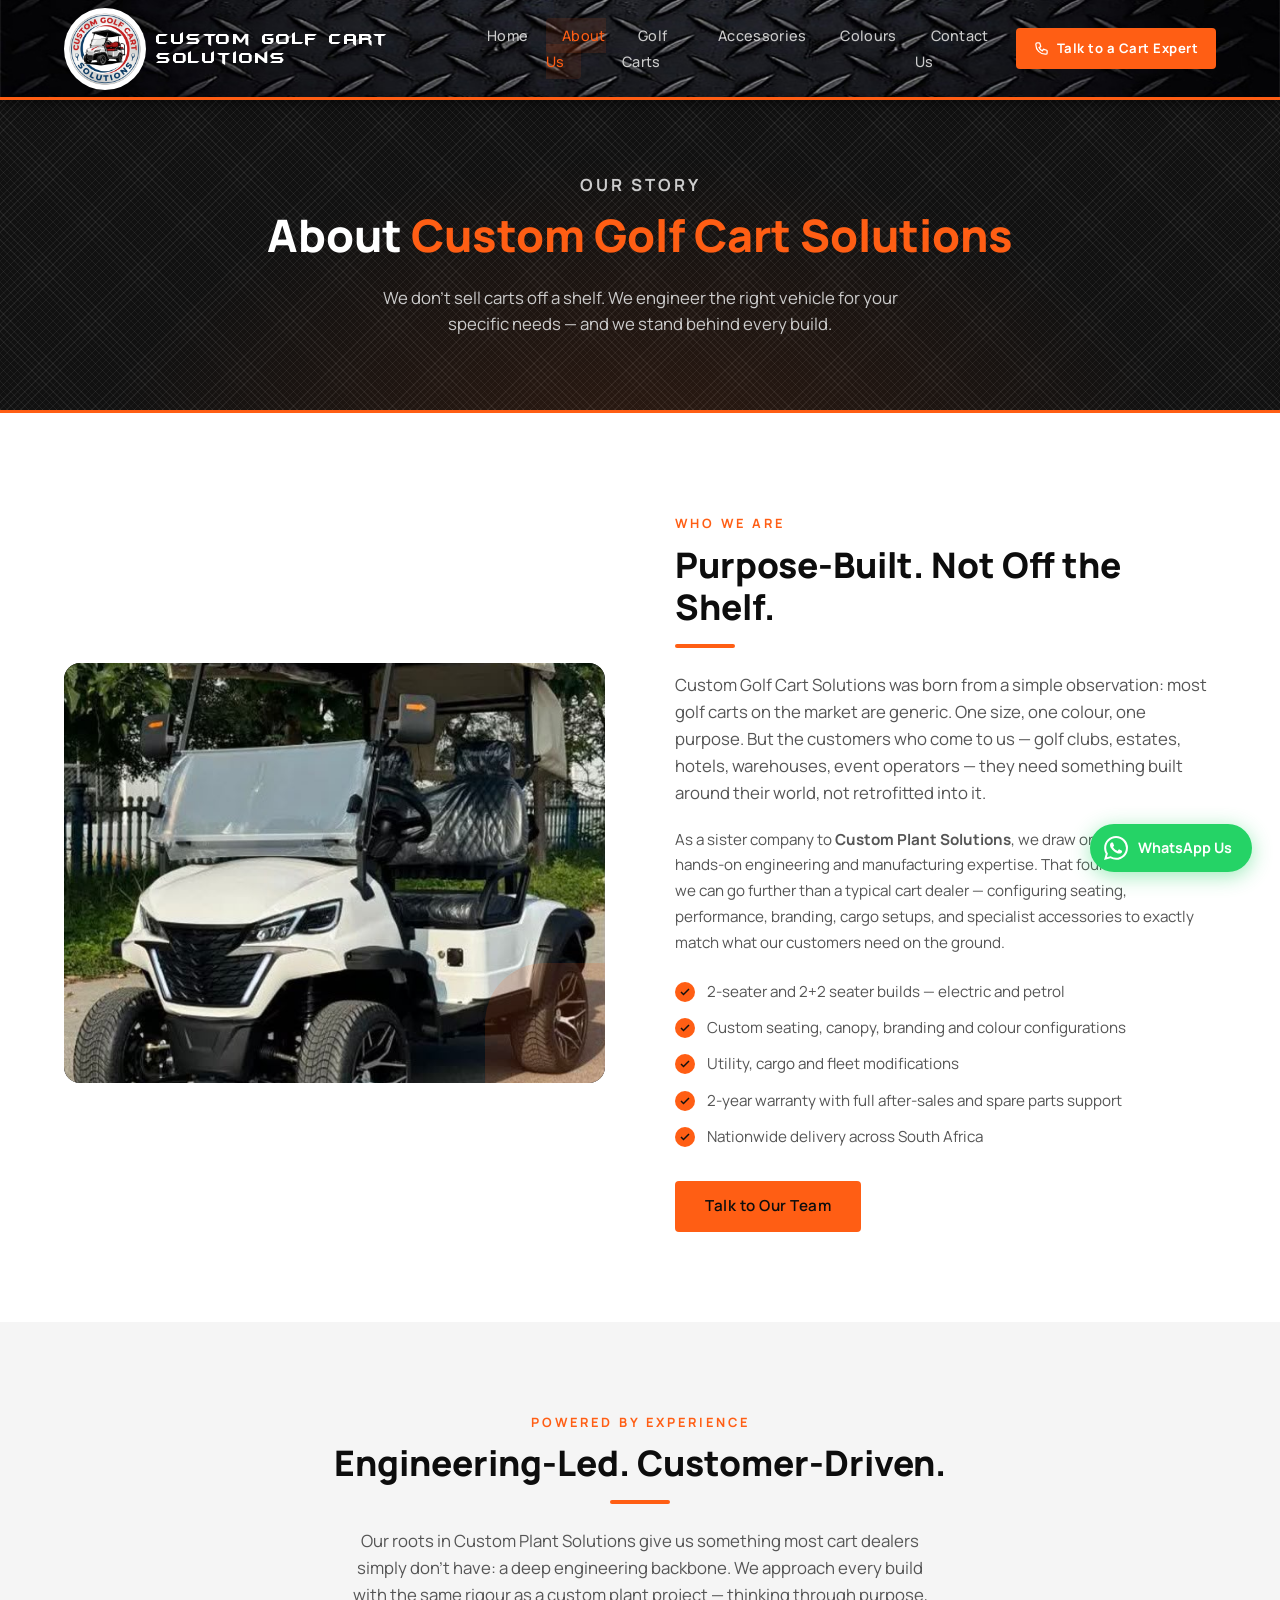
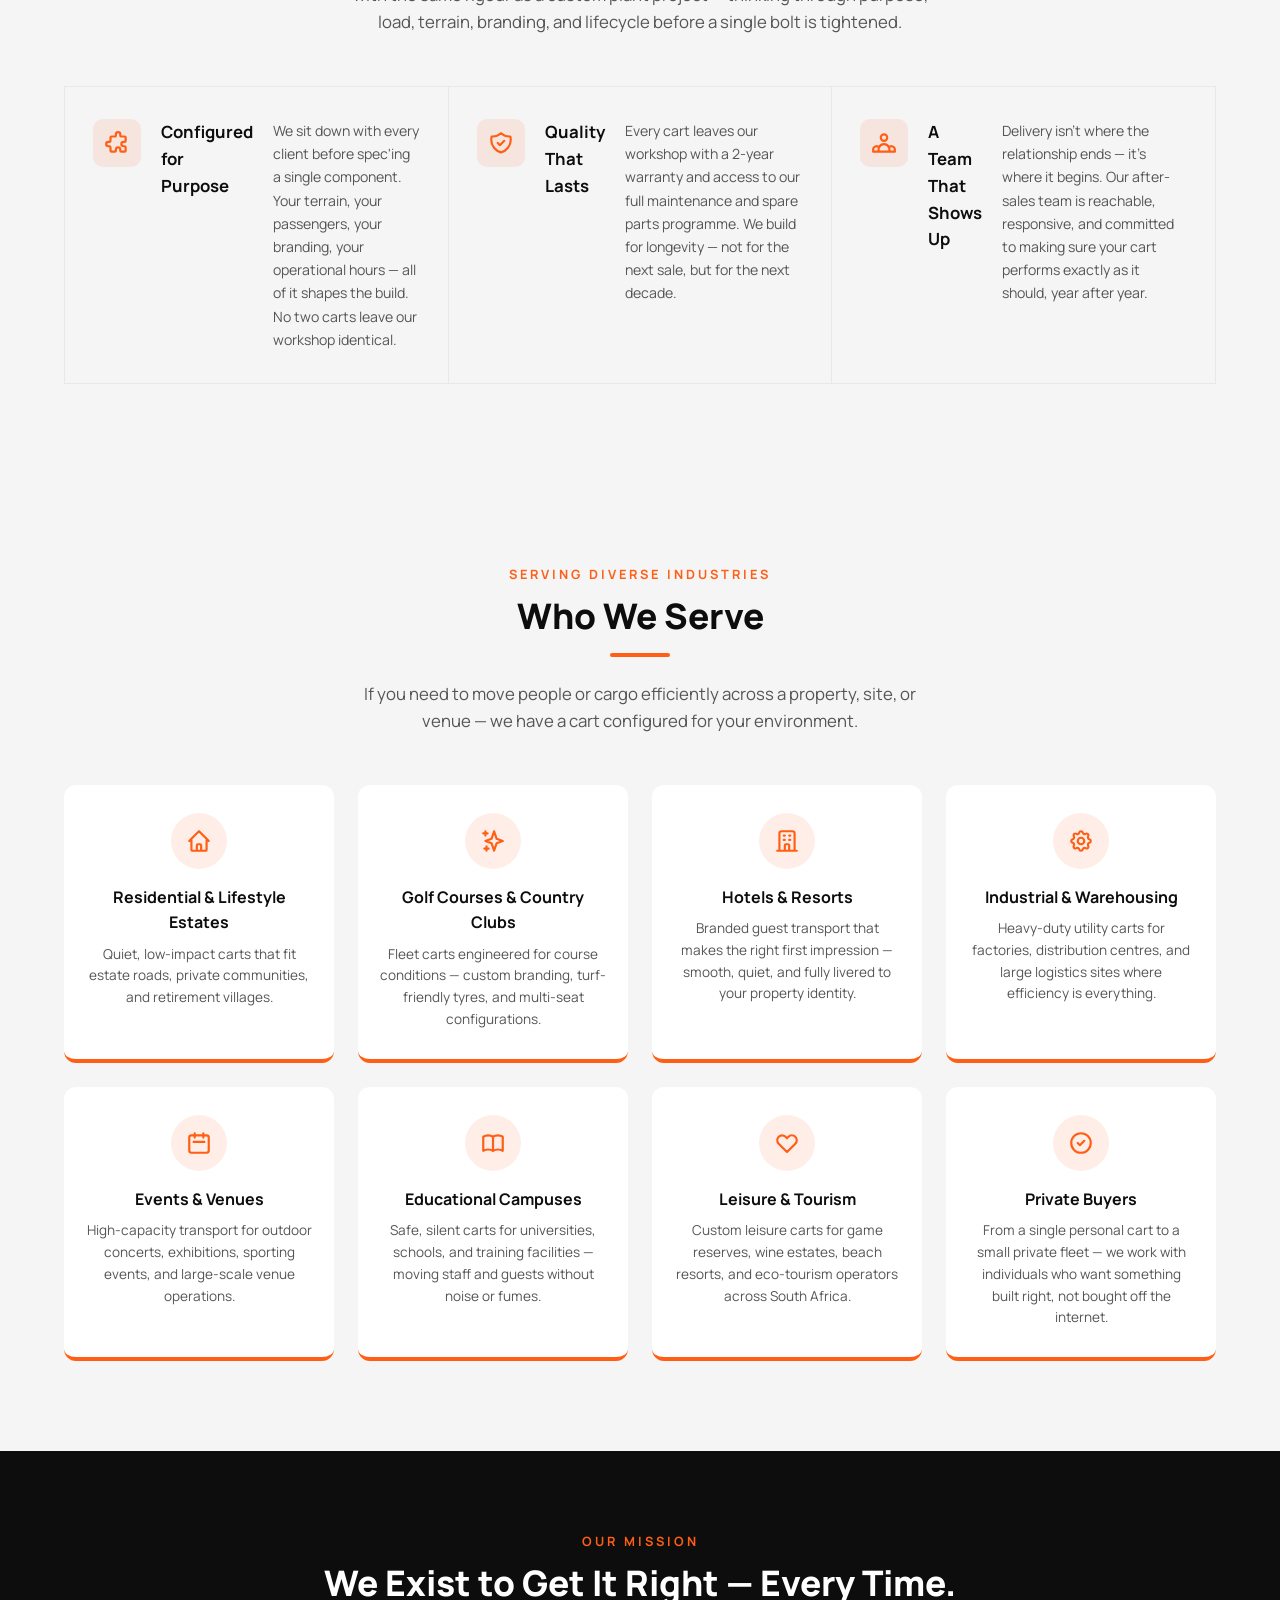
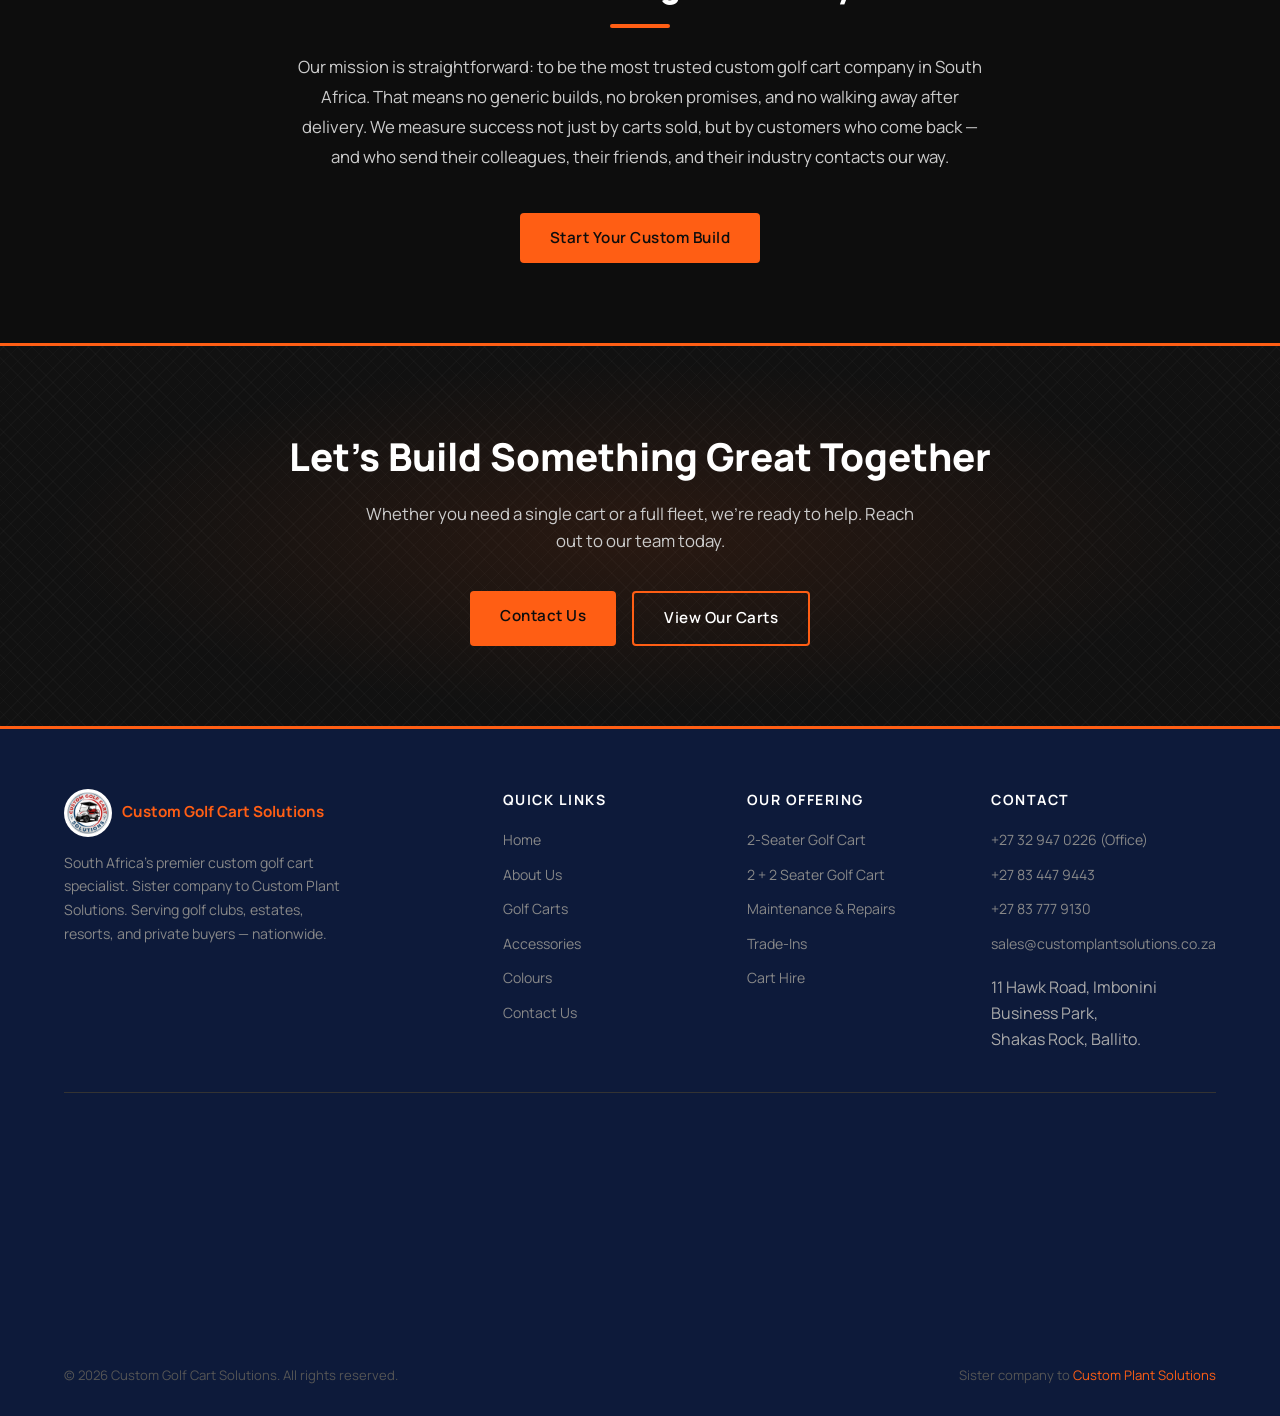
==== commit 8a721bfe: "Add Colours page with full RAL swatch grid and homepage colour teaser - New colours/index.html: page" ====
--- a/about/index.html
+++ b/about/index.html
@@ -27,6 +27,7 @@
       <li><a href="/about/" class="active">About Us</a></li>
       <li><a href="/golf-carts/">Golf Carts</a></li>
       <li><a href="/accessories/">Accessories</a></li>
+      <li><a href="/colours/">Colours</a></li>
       <li><a href="/contact/">Contact Us</a></li>
     </ul>
     <a href="tel:+27329470226" class="nav-cta">
@@ -198,6 +199,7 @@
           <li><a href="/about/">About Us</a></li>
           <li><a href="/golf-carts/">Golf Carts</a></li>
           <li><a href="/accessories/">Accessories</a></li>
+          <li><a href="/colours/">Colours</a></li>
           <li><a href="/contact/">Contact Us</a></li>
         </ul>
       </div>
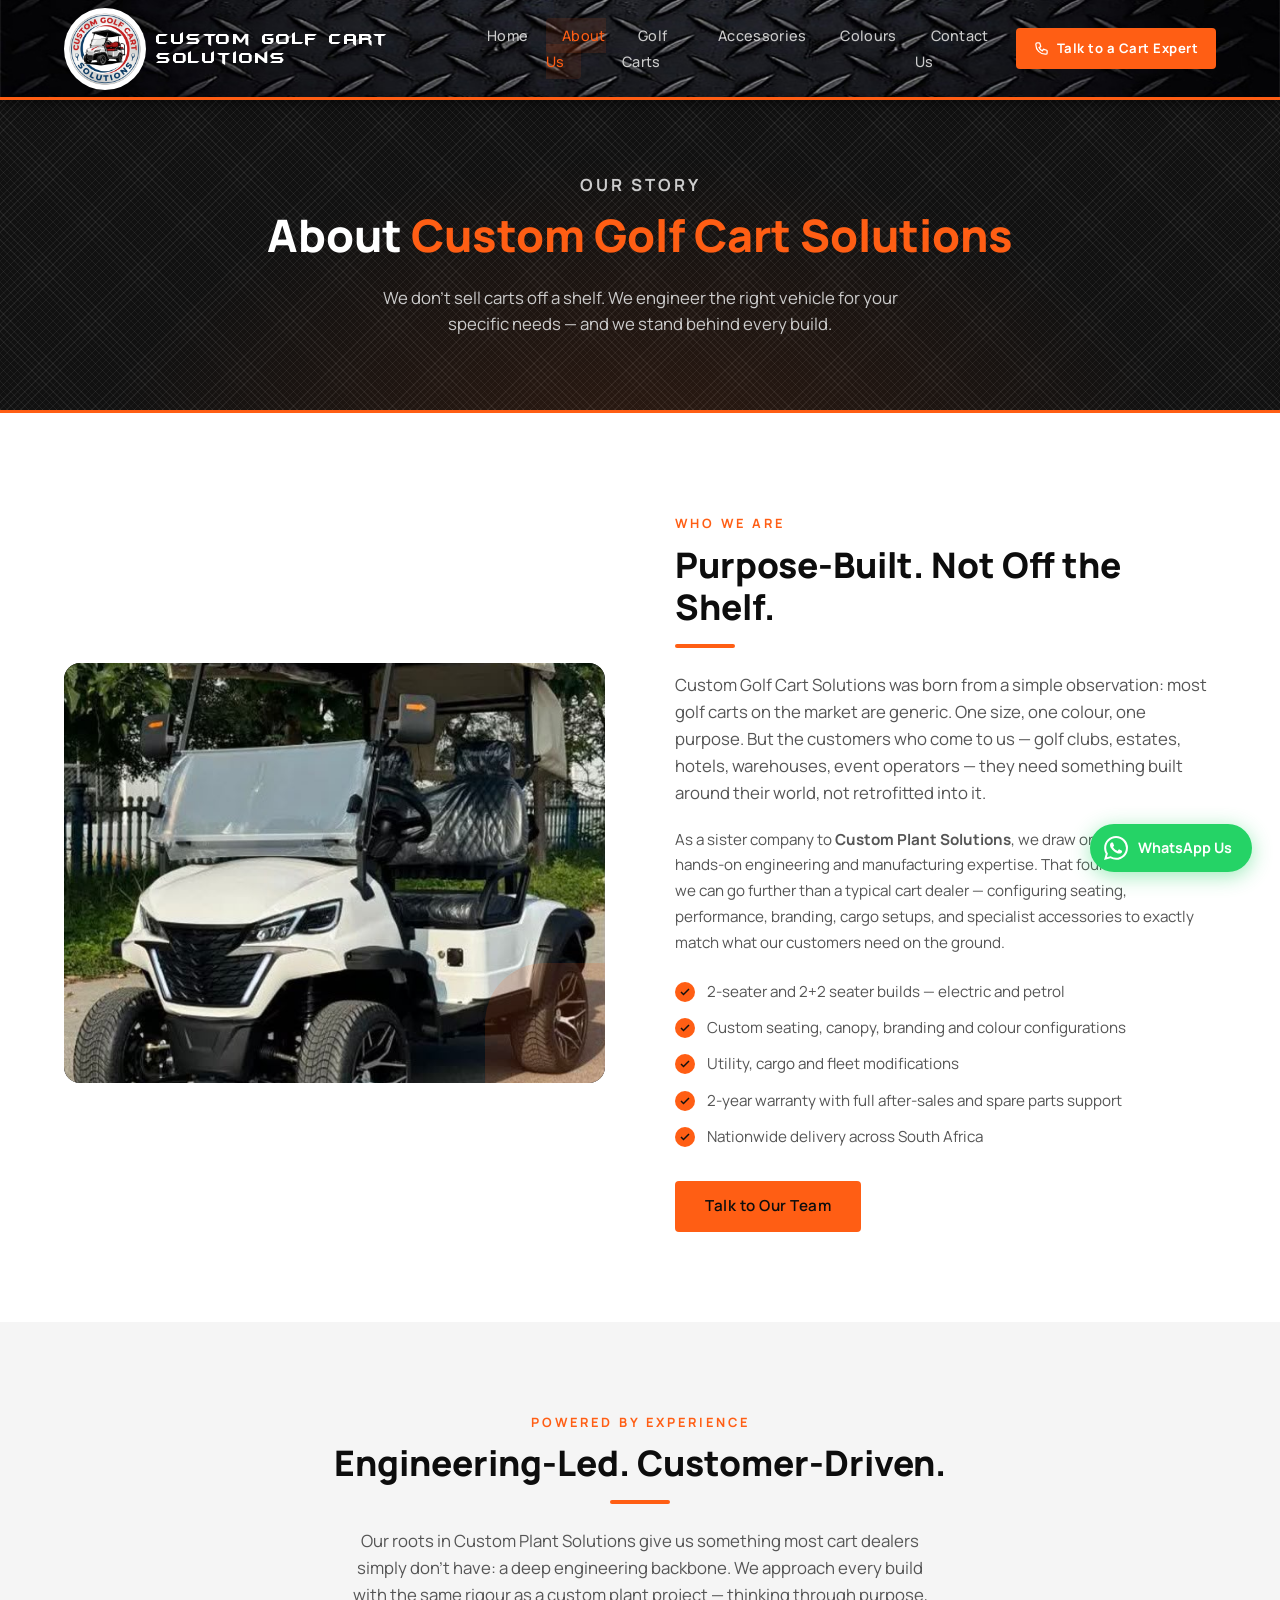
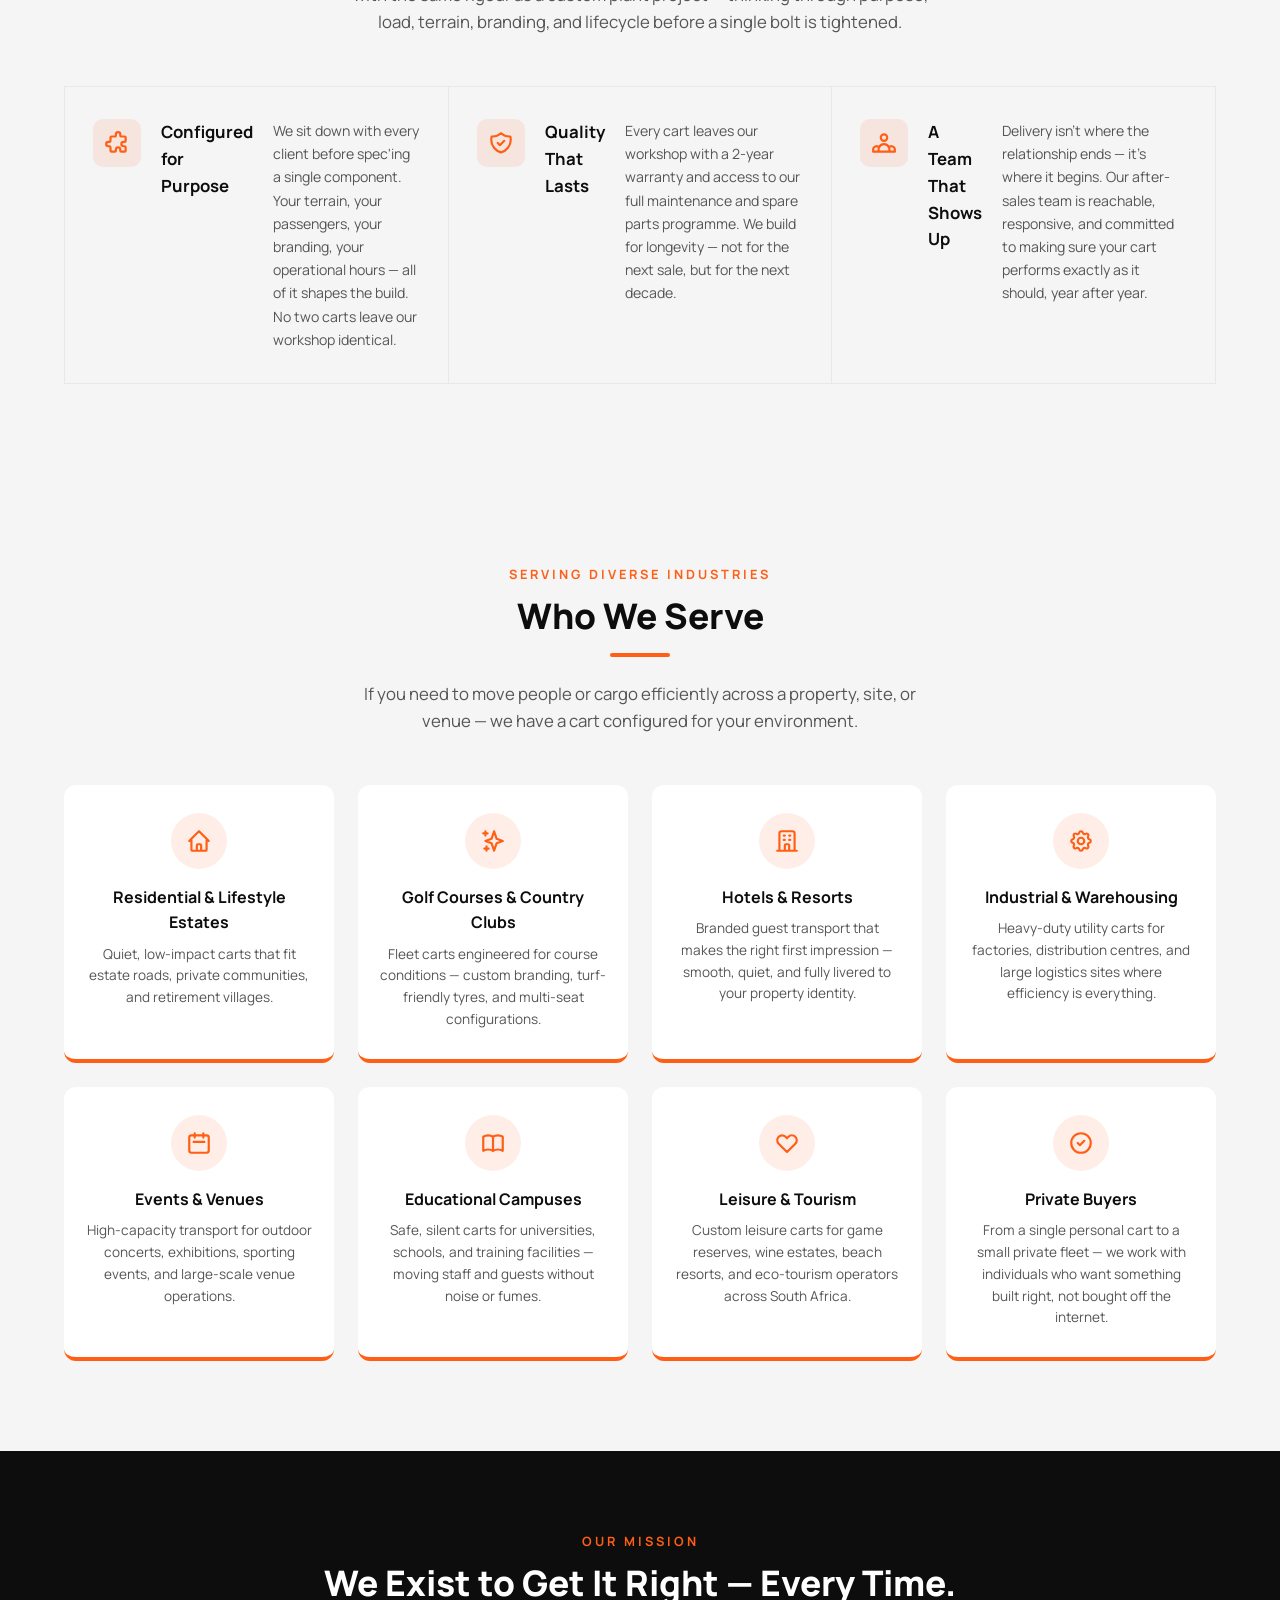
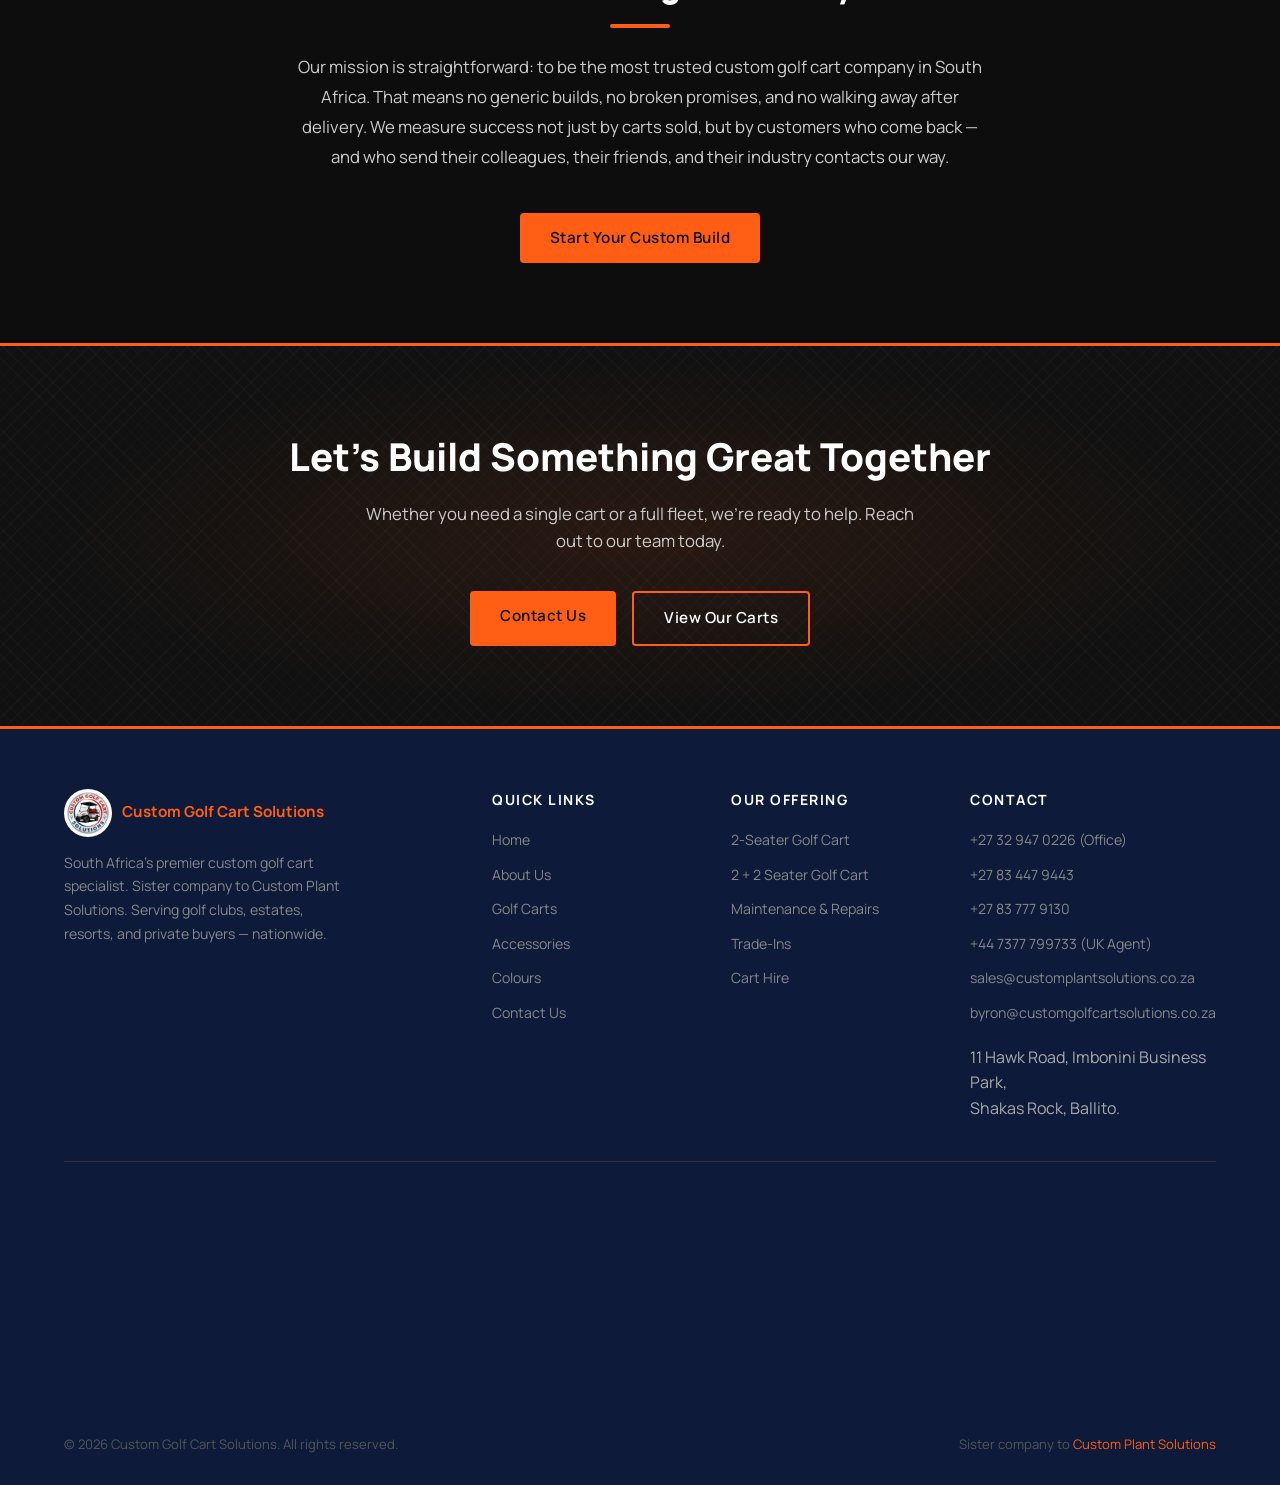
==== commit e147d8d6: "Add Byron sales agent email and UK agent contact number Adds byron@customgolfcartsolutions.co.za to " ====
--- a/about/index.html
+++ b/about/index.html
@@ -7,6 +7,14 @@
   <meta name="description" content="Learn about Custom Golf Cart Solutions — South Africa's trusted golf cart specialists since 2010." />
   <link rel="canonical" href="https://customgolfcartsolutions.co.za/about/" />
   <link rel="icon" type="image/jpeg" href="/logo.jpg" />
+  <!-- Google tag (gtag.js) -->
+  <script async src="https://www.googletagmanager.com/gtag/js?id=G-VJCV873F2W"></script>
+  <script>
+    window.dataLayer = window.dataLayer || [];
+    function gtag(){dataLayer.push(arguments);}
+    gtag('js', new Date());
+    gtag('config', 'G-VJCV873F2W');
+  </script>
   <link rel="stylesheet" href="/style.css" />
 </head>
 <body>
@@ -219,7 +227,9 @@
           <li><a href="tel:+27329470226">+27 32 947 0226 (Office)</a></li>
           <li><a href="tel:+27834479443">+27 83 447 9443</a></li>
           <li><a href="tel:+27837779130">+27 83 777 9130</a></li>
+          <li><a href="tel:+447377799733">+44 7377 799733 (UK Agent)</a></li>
           <li><a href="mailto:sales@customplantsolutions.co.za">sales@customplantsolutions.co.za</a></li>
+          <li><a href="mailto:byron@customgolfcartsolutions.co.za">byron@customgolfcartsolutions.co.za</a></li>
           <li style="margin-top:10px; line-height:1.6; color:#aaa;">11 Hawk Road, Imbonini Business Park,<br/>Shakas Rock, Ballito.</li>
         </ul>
       </div>
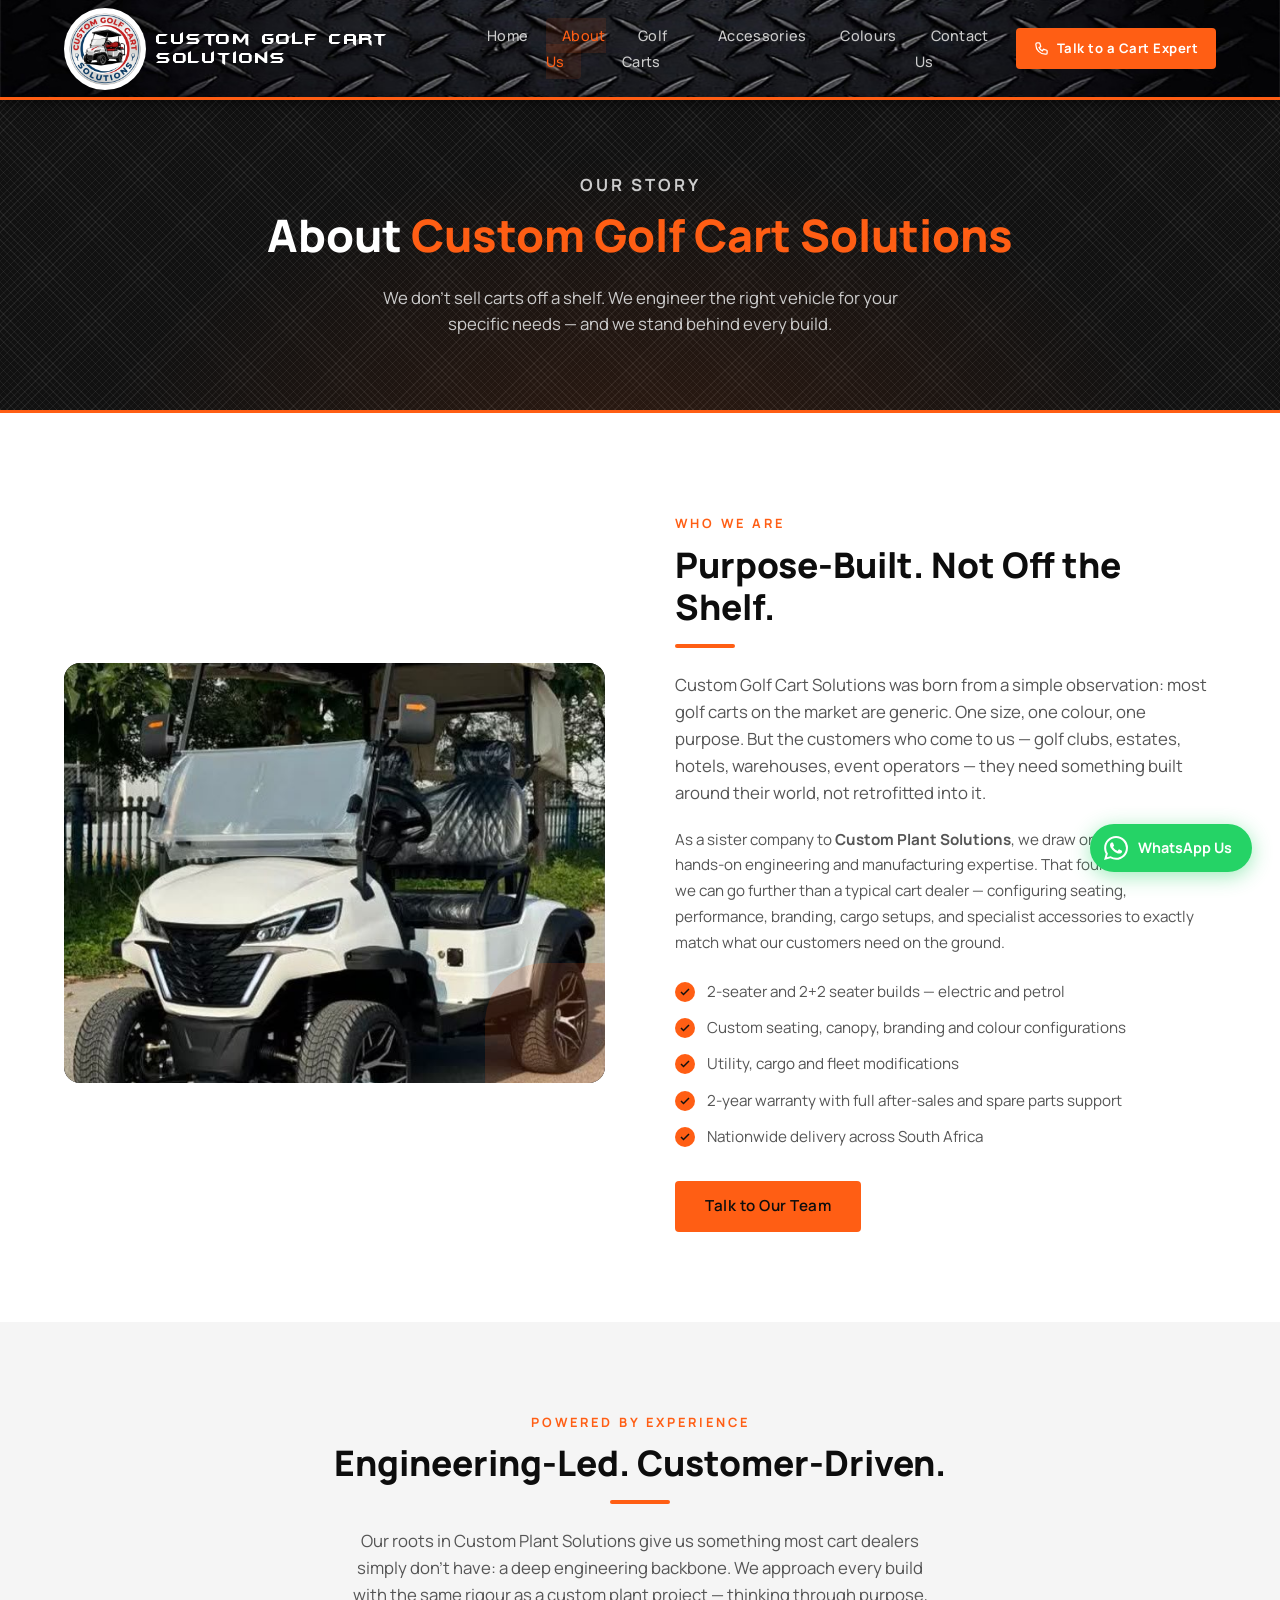
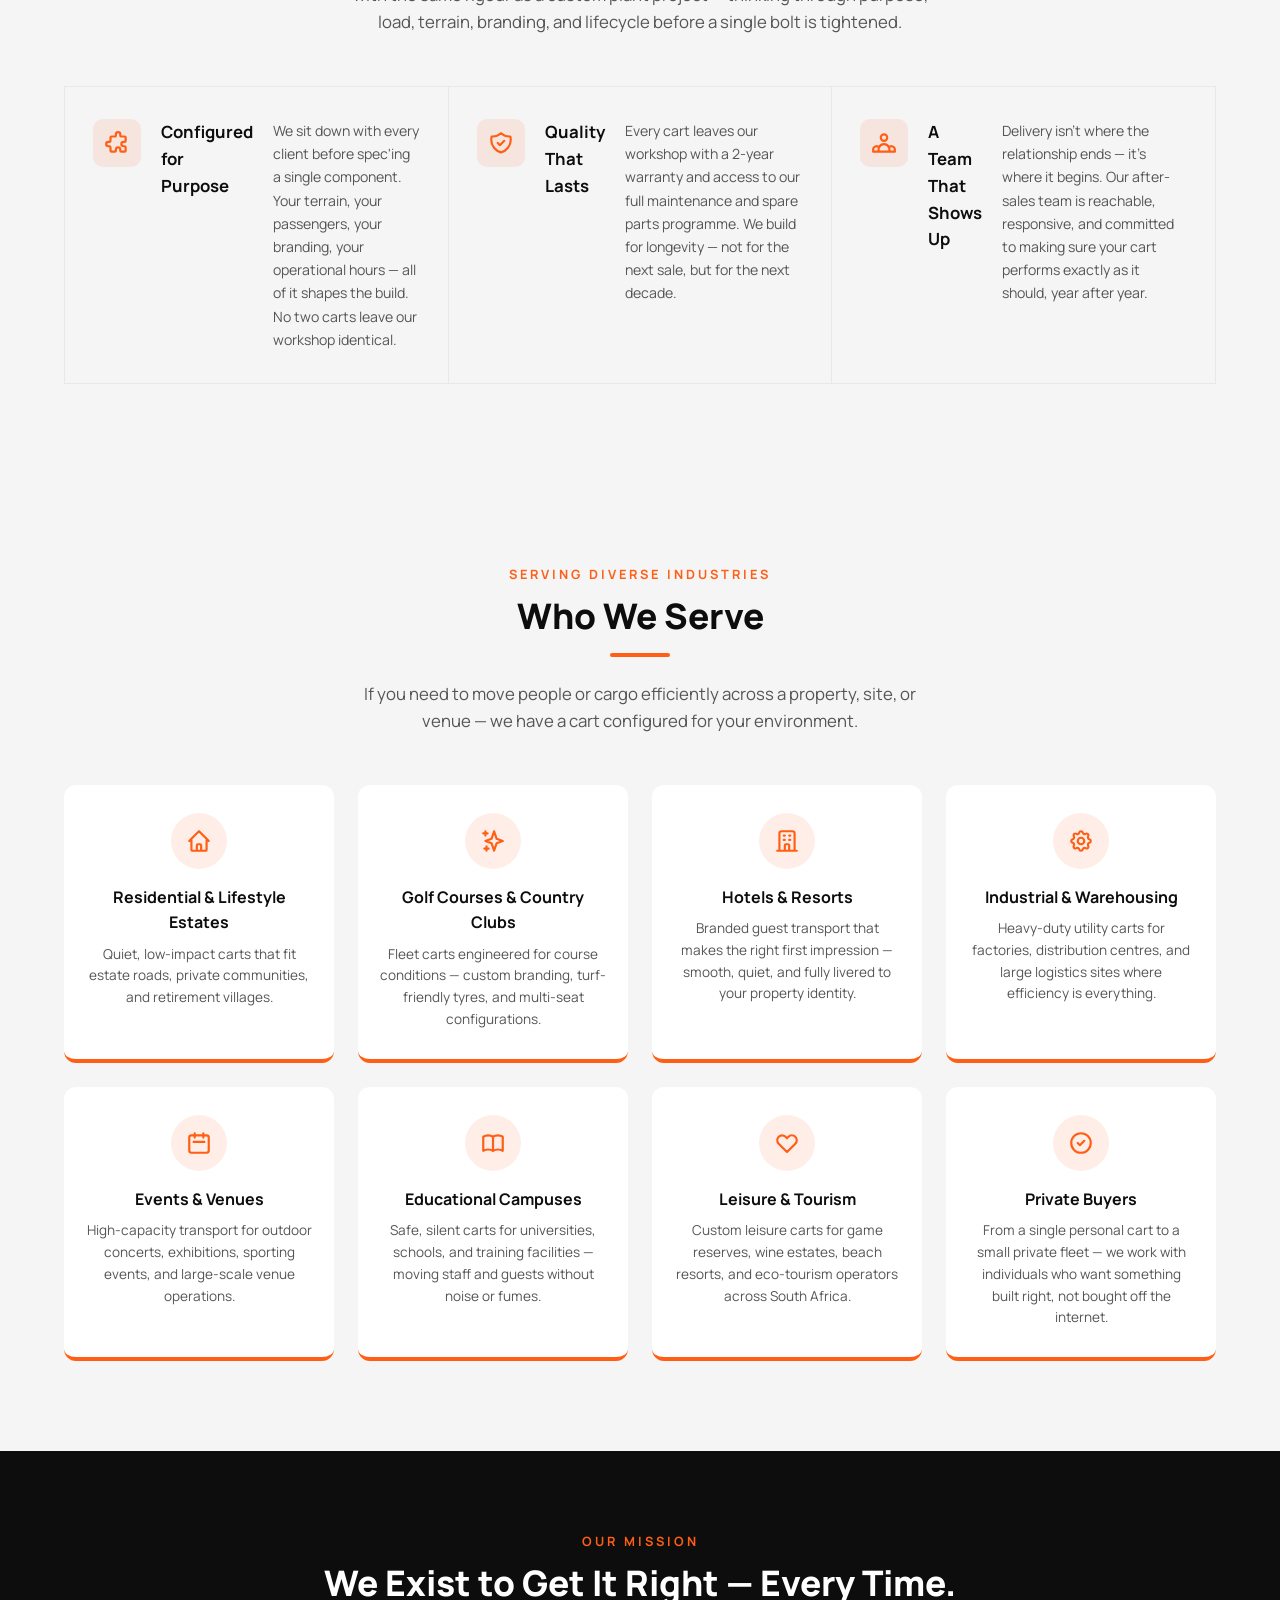
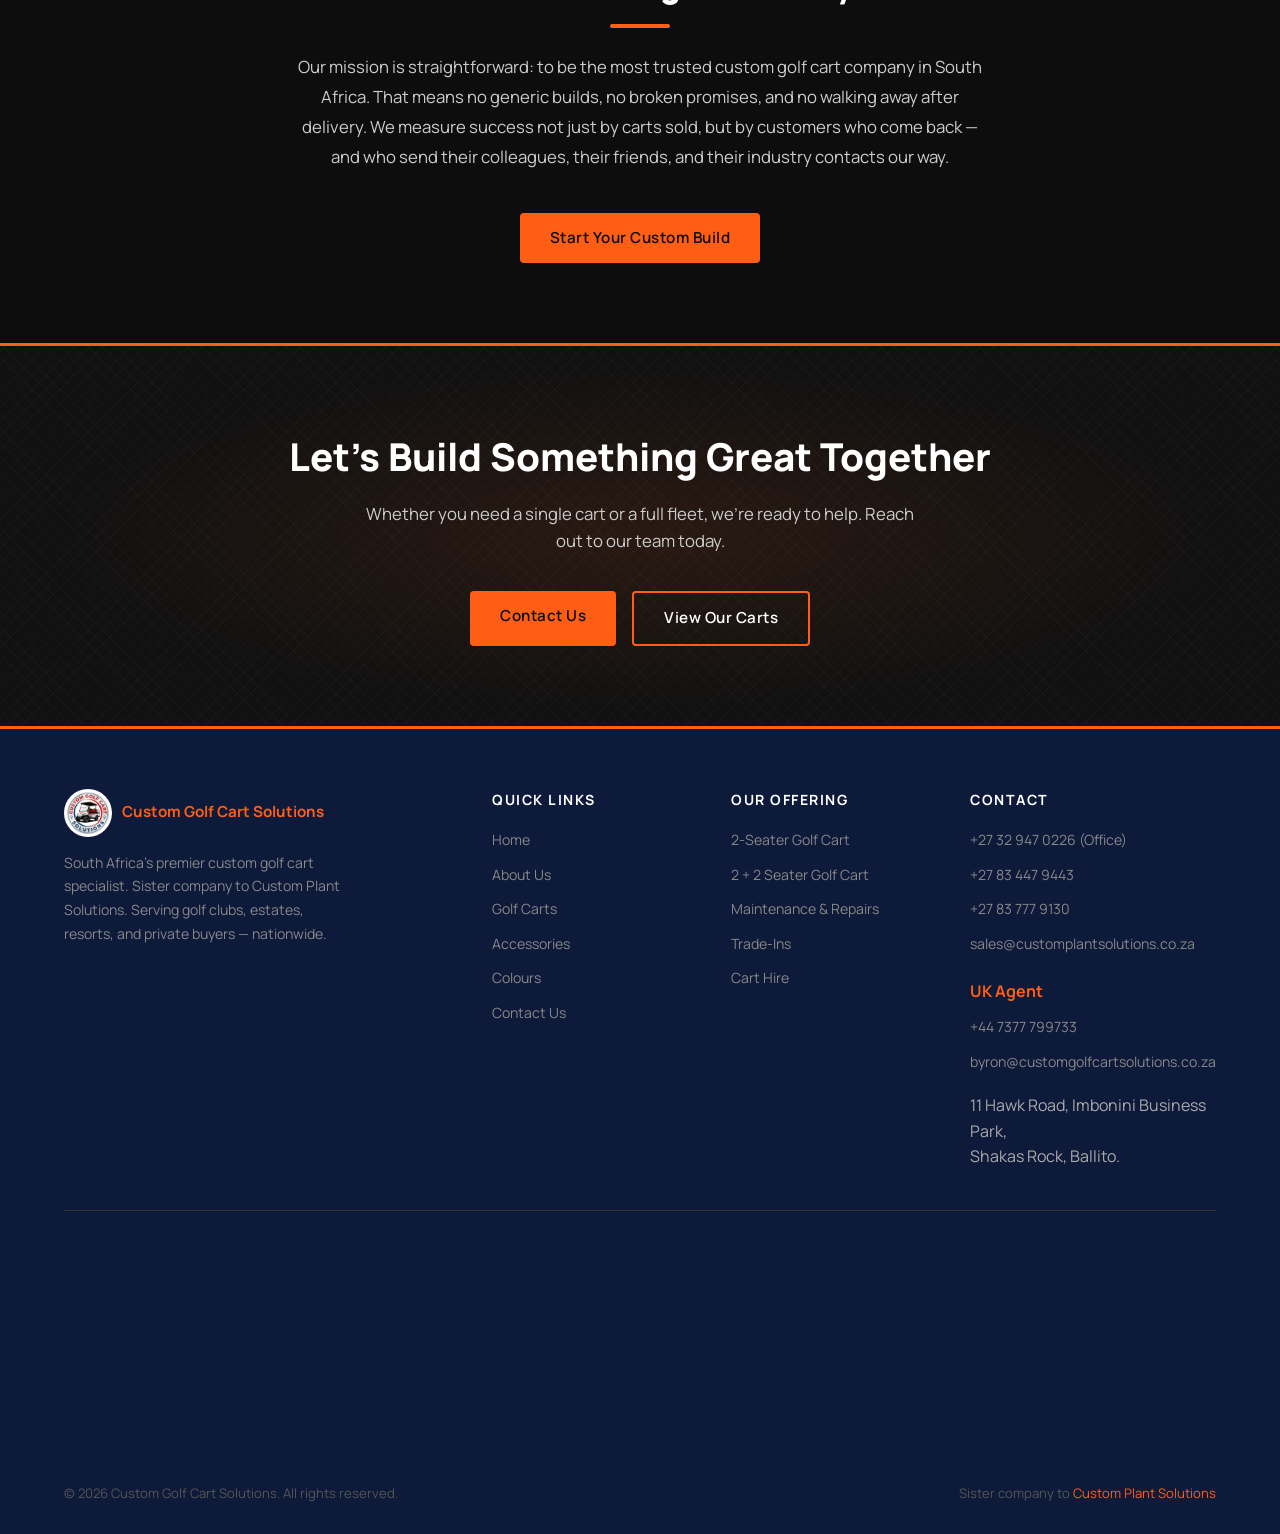
==== commit bcfcc52e: "Group UK agent number and email under a UK Agent heading in footer" ====
--- a/about/index.html
+++ b/about/index.html
@@ -227,8 +227,9 @@
           <li><a href="tel:+27329470226">+27 32 947 0226 (Office)</a></li>
           <li><a href="tel:+27834479443">+27 83 447 9443</a></li>
           <li><a href="tel:+27837779130">+27 83 777 9130</a></li>
-          <li><a href="tel:+447377799733">+44 7377 799733 (UK Agent)</a></li>
           <li><a href="mailto:sales@customplantsolutions.co.za">sales@customplantsolutions.co.za</a></li>
+          <li style="margin-top:14px; color:#FF5E14; font-weight:700;">UK Agent</li>
+          <li><a href="tel:+447377799733">+44 7377 799733</a></li>
           <li><a href="mailto:byron@customgolfcartsolutions.co.za">byron@customgolfcartsolutions.co.za</a></li>
           <li style="margin-top:10px; line-height:1.6; color:#aaa;">11 Hawk Road, Imbonini Business Park,<br/>Shakas Rock, Ballito.</li>
         </ul>
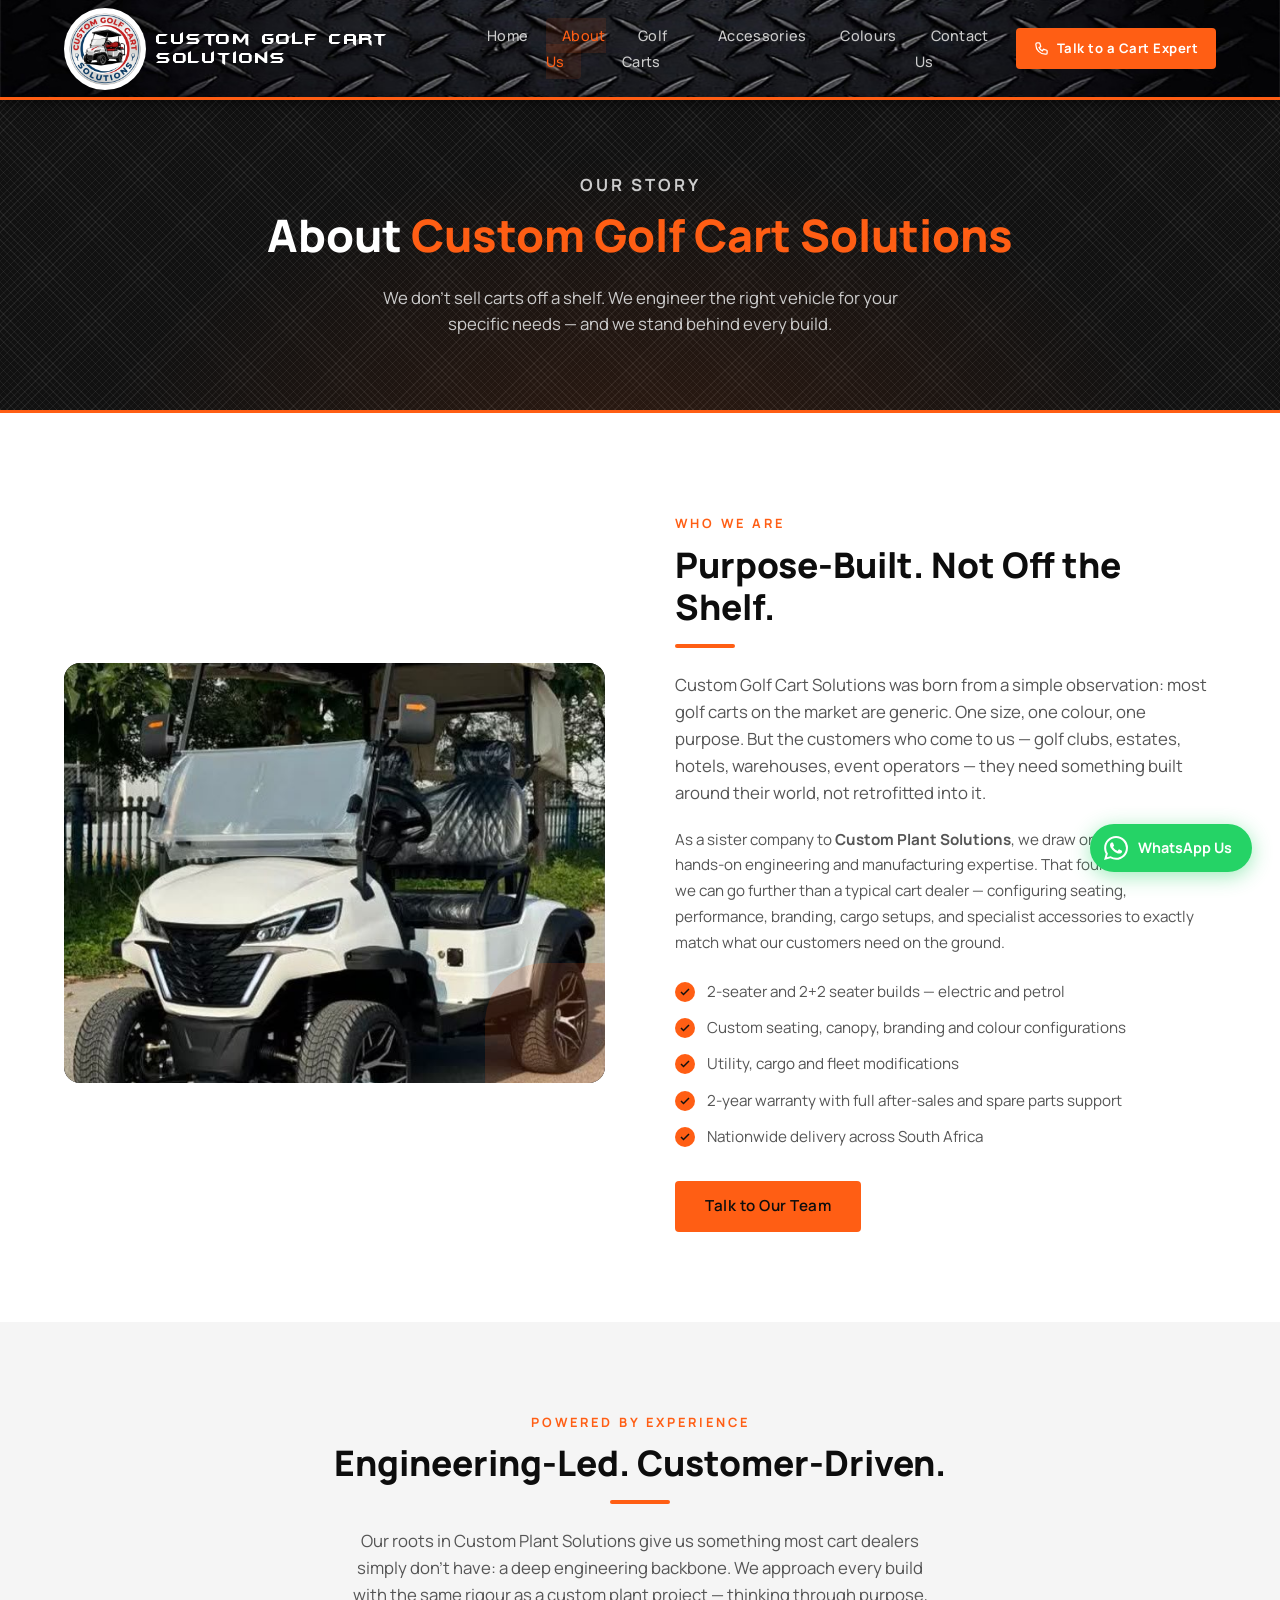
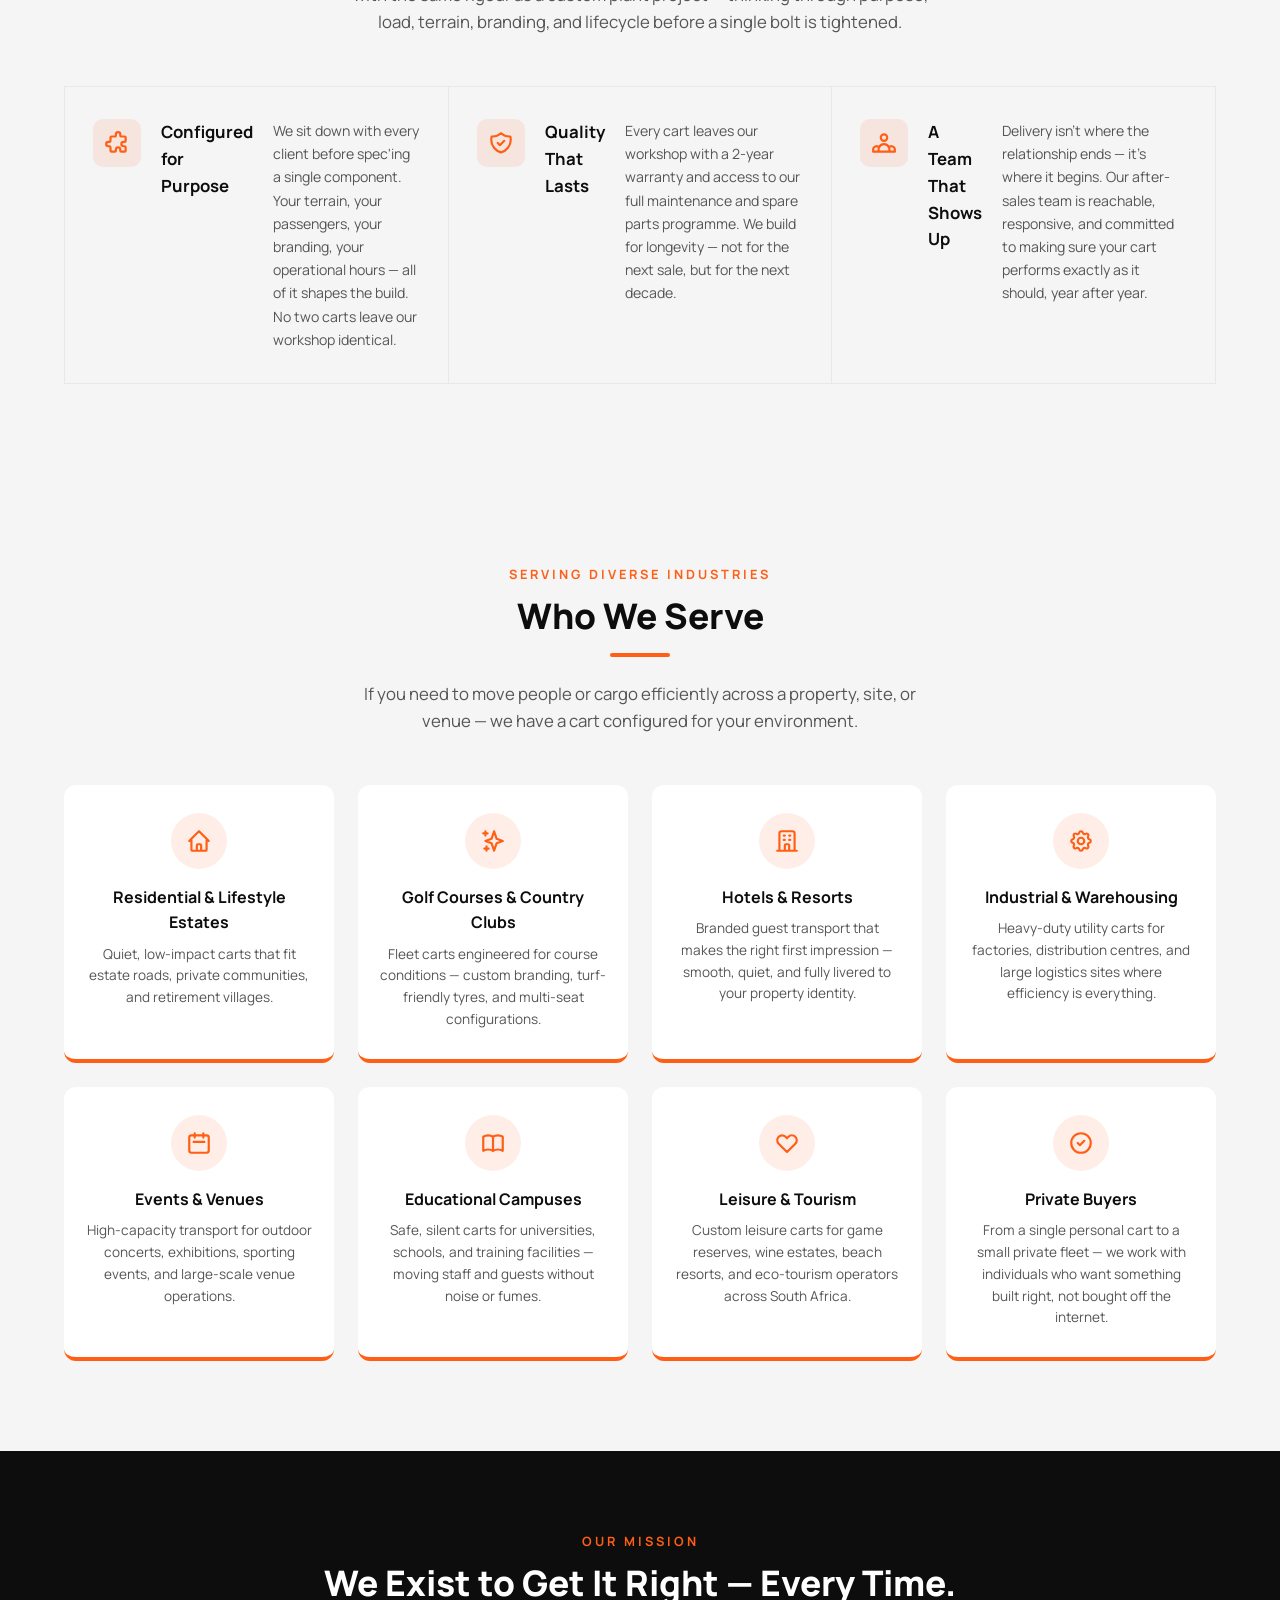
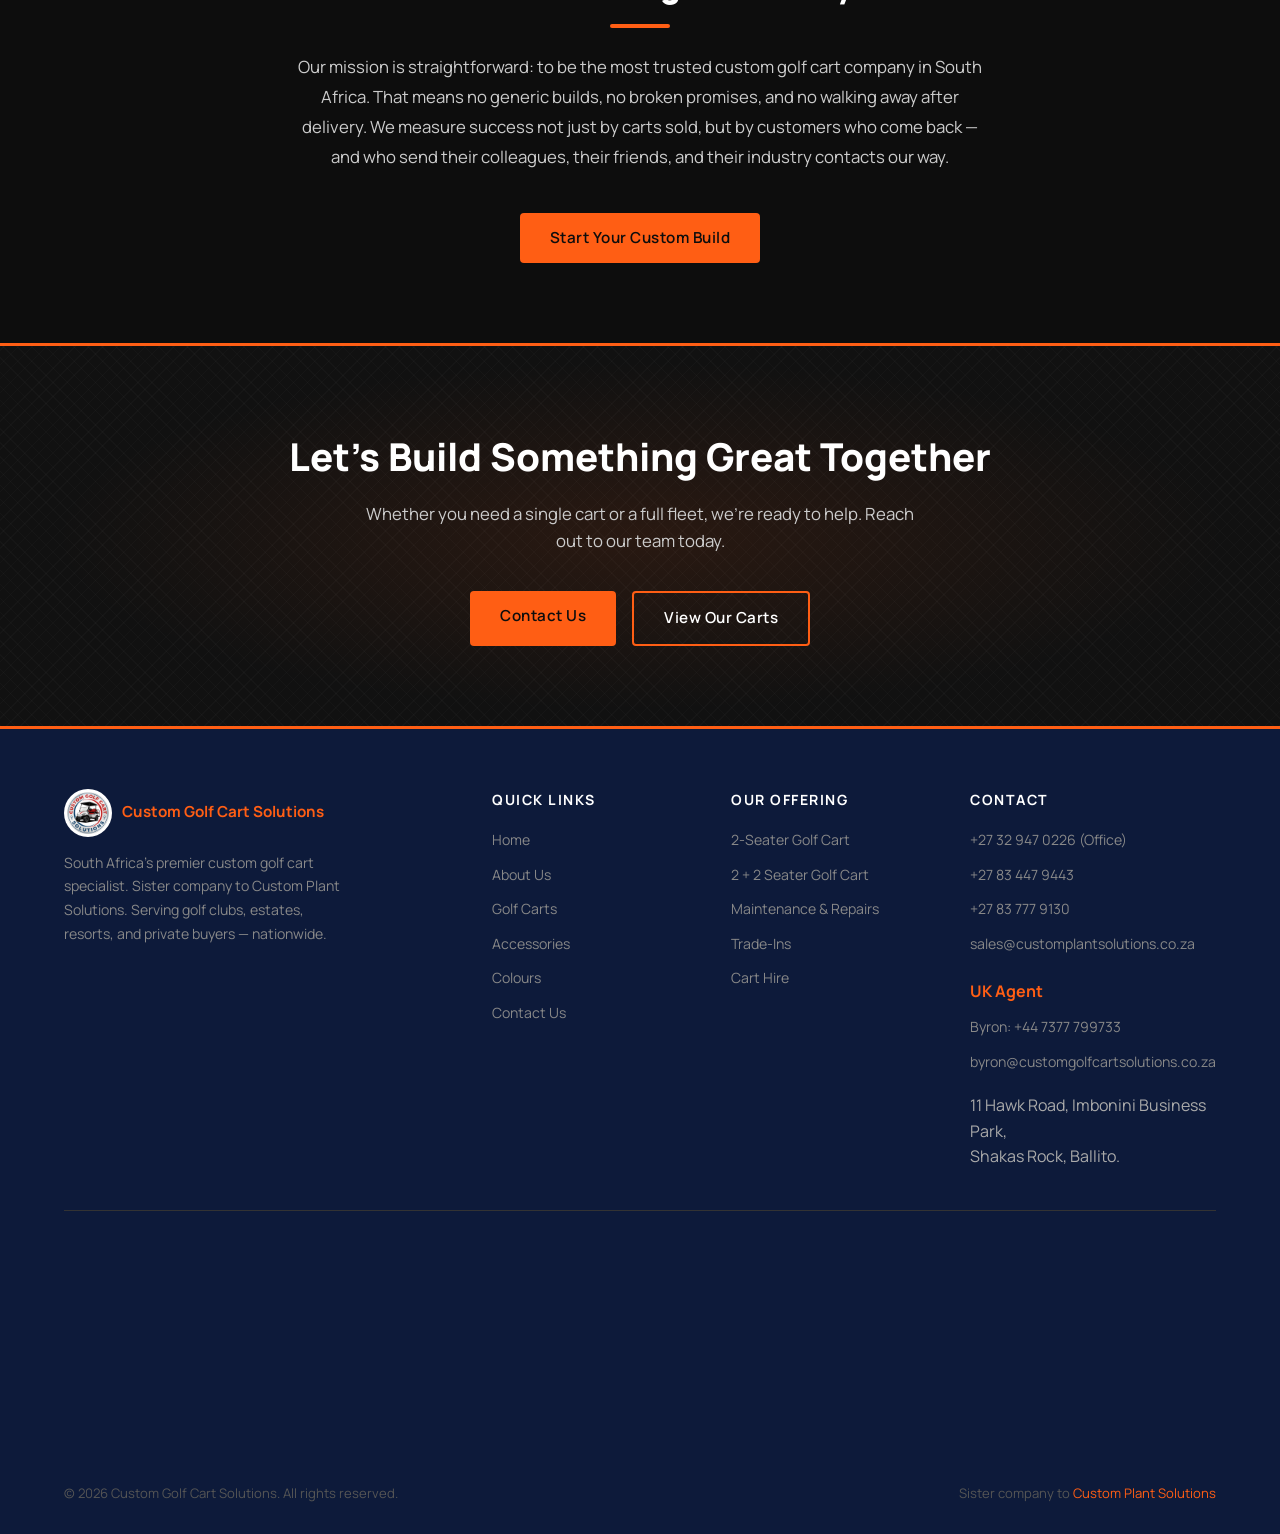
==== commit a2940b00: "Add Byron's name in front of UK agent phone number in footer" ====
--- a/about/index.html
+++ b/about/index.html
@@ -229,7 +229,7 @@
           <li><a href="tel:+27837779130">+27 83 777 9130</a></li>
           <li><a href="mailto:sales@customplantsolutions.co.za">sales@customplantsolutions.co.za</a></li>
           <li style="margin-top:14px; color:#FF5E14; font-weight:700;">UK Agent</li>
-          <li><a href="tel:+447377799733">+44 7377 799733</a></li>
+          <li><a href="tel:+447377799733">Byron: +44 7377 799733</a></li>
           <li><a href="mailto:byron@customgolfcartsolutions.co.za">byron@customgolfcartsolutions.co.za</a></li>
           <li style="margin-top:10px; line-height:1.6; color:#aaa;">11 Hawk Road, Imbonini Business Park,<br/>Shakas Rock, Ballito.</li>
         </ul>
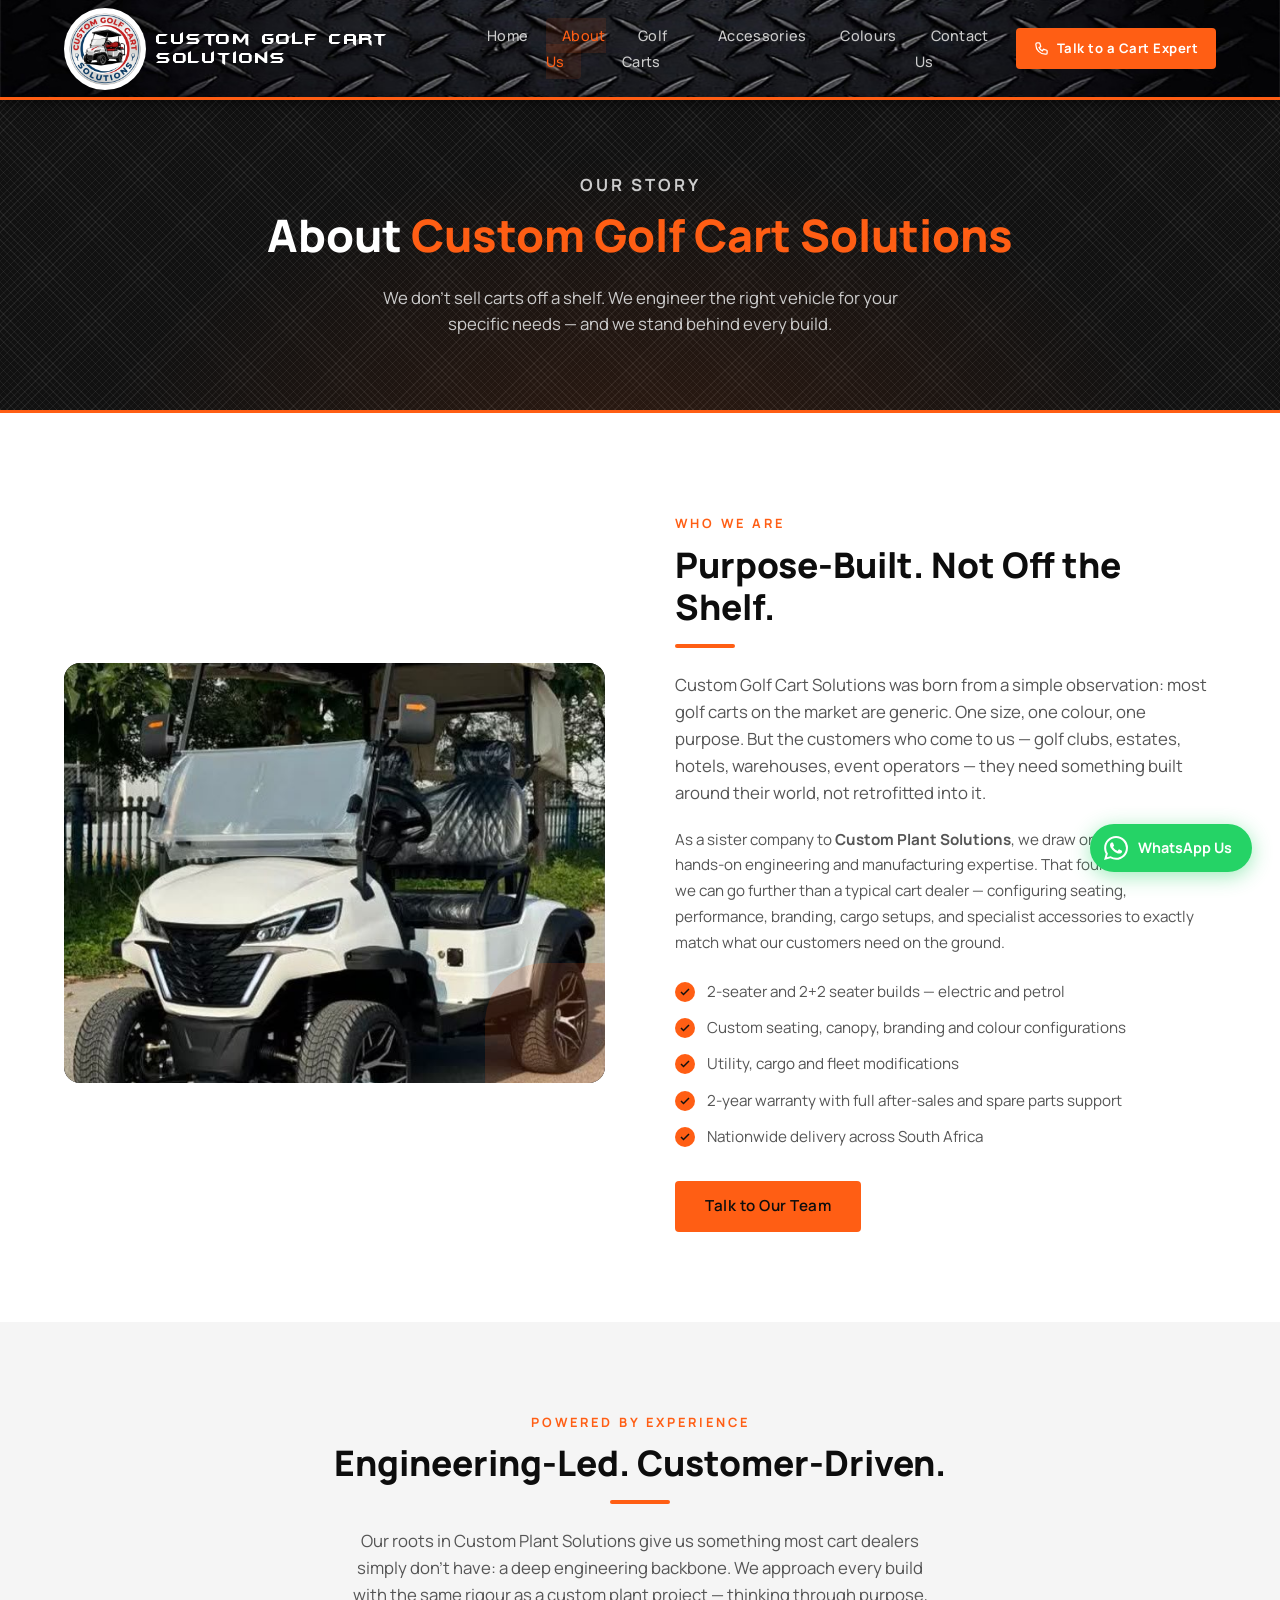
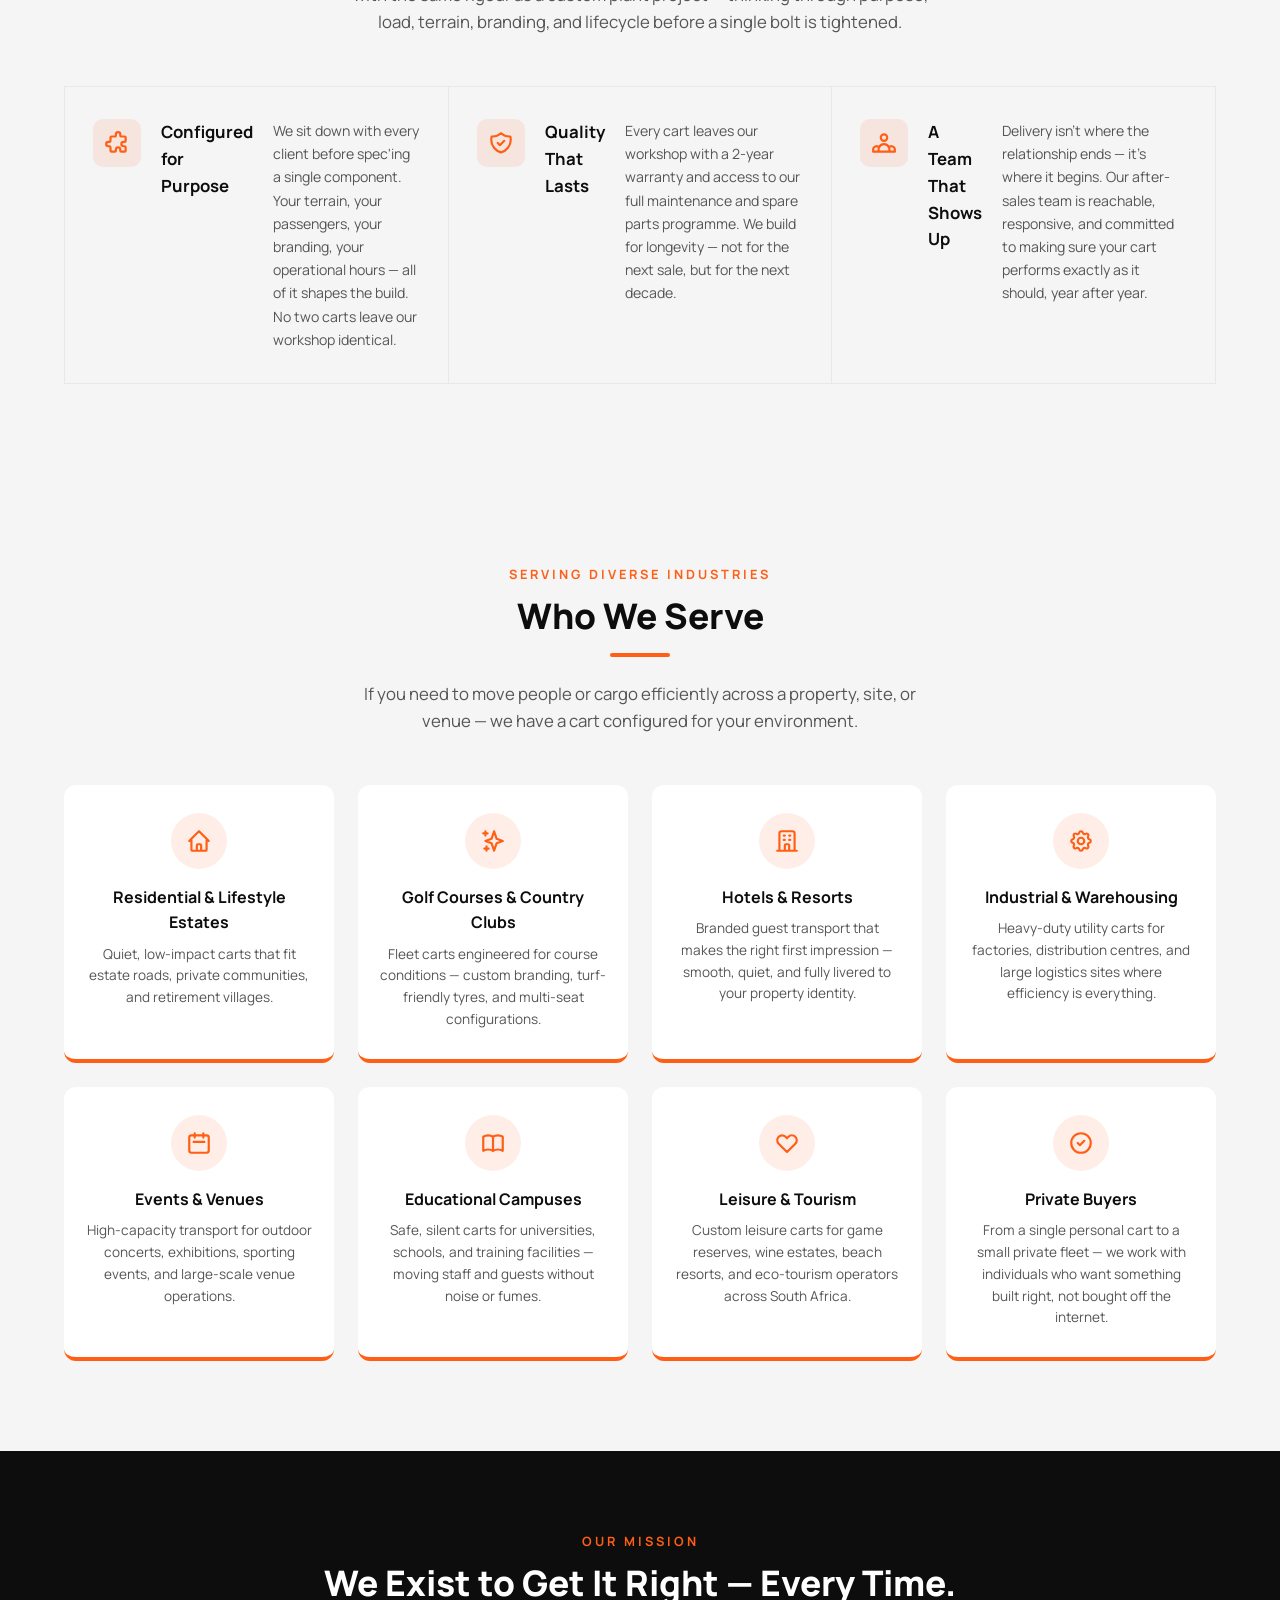
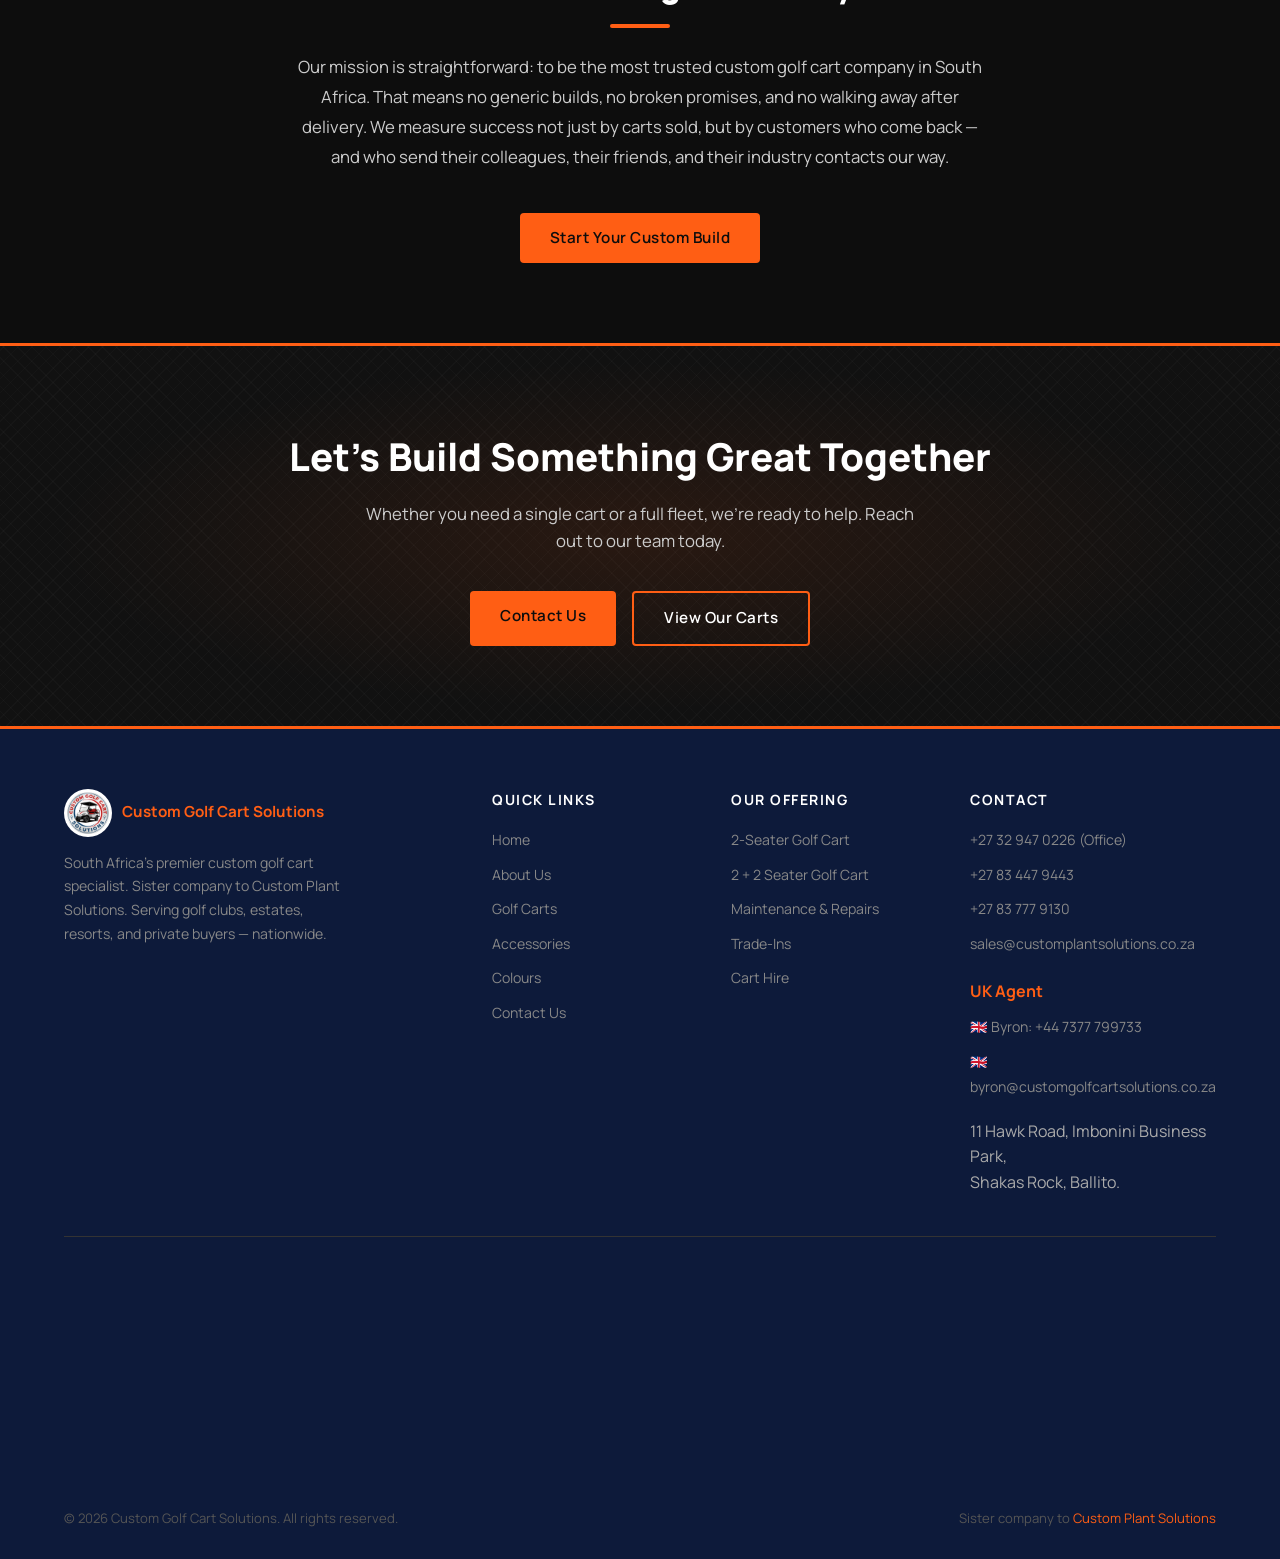
==== commit b201d4c6: "Add UK flag emoji before UK agent phone and email in footer" ====
--- a/about/index.html
+++ b/about/index.html
@@ -229,8 +229,8 @@
           <li><a href="tel:+27837779130">+27 83 777 9130</a></li>
           <li><a href="mailto:sales@customplantsolutions.co.za">sales@customplantsolutions.co.za</a></li>
           <li style="margin-top:14px; color:#FF5E14; font-weight:700;">UK Agent</li>
-          <li><a href="tel:+447377799733">Byron: +44 7377 799733</a></li>
-          <li><a href="mailto:byron@customgolfcartsolutions.co.za">byron@customgolfcartsolutions.co.za</a></li>
+          <li><a href="tel:+447377799733">🇬🇧 Byron: +44 7377 799733</a></li>
+          <li><a href="mailto:byron@customgolfcartsolutions.co.za">🇬🇧 byron@customgolfcartsolutions.co.za</a></li>
           <li style="margin-top:10px; line-height:1.6; color:#aaa;">11 Hawk Road, Imbonini Business Park,<br/>Shakas Rock, Ballito.</li>
         </ul>
       </div>
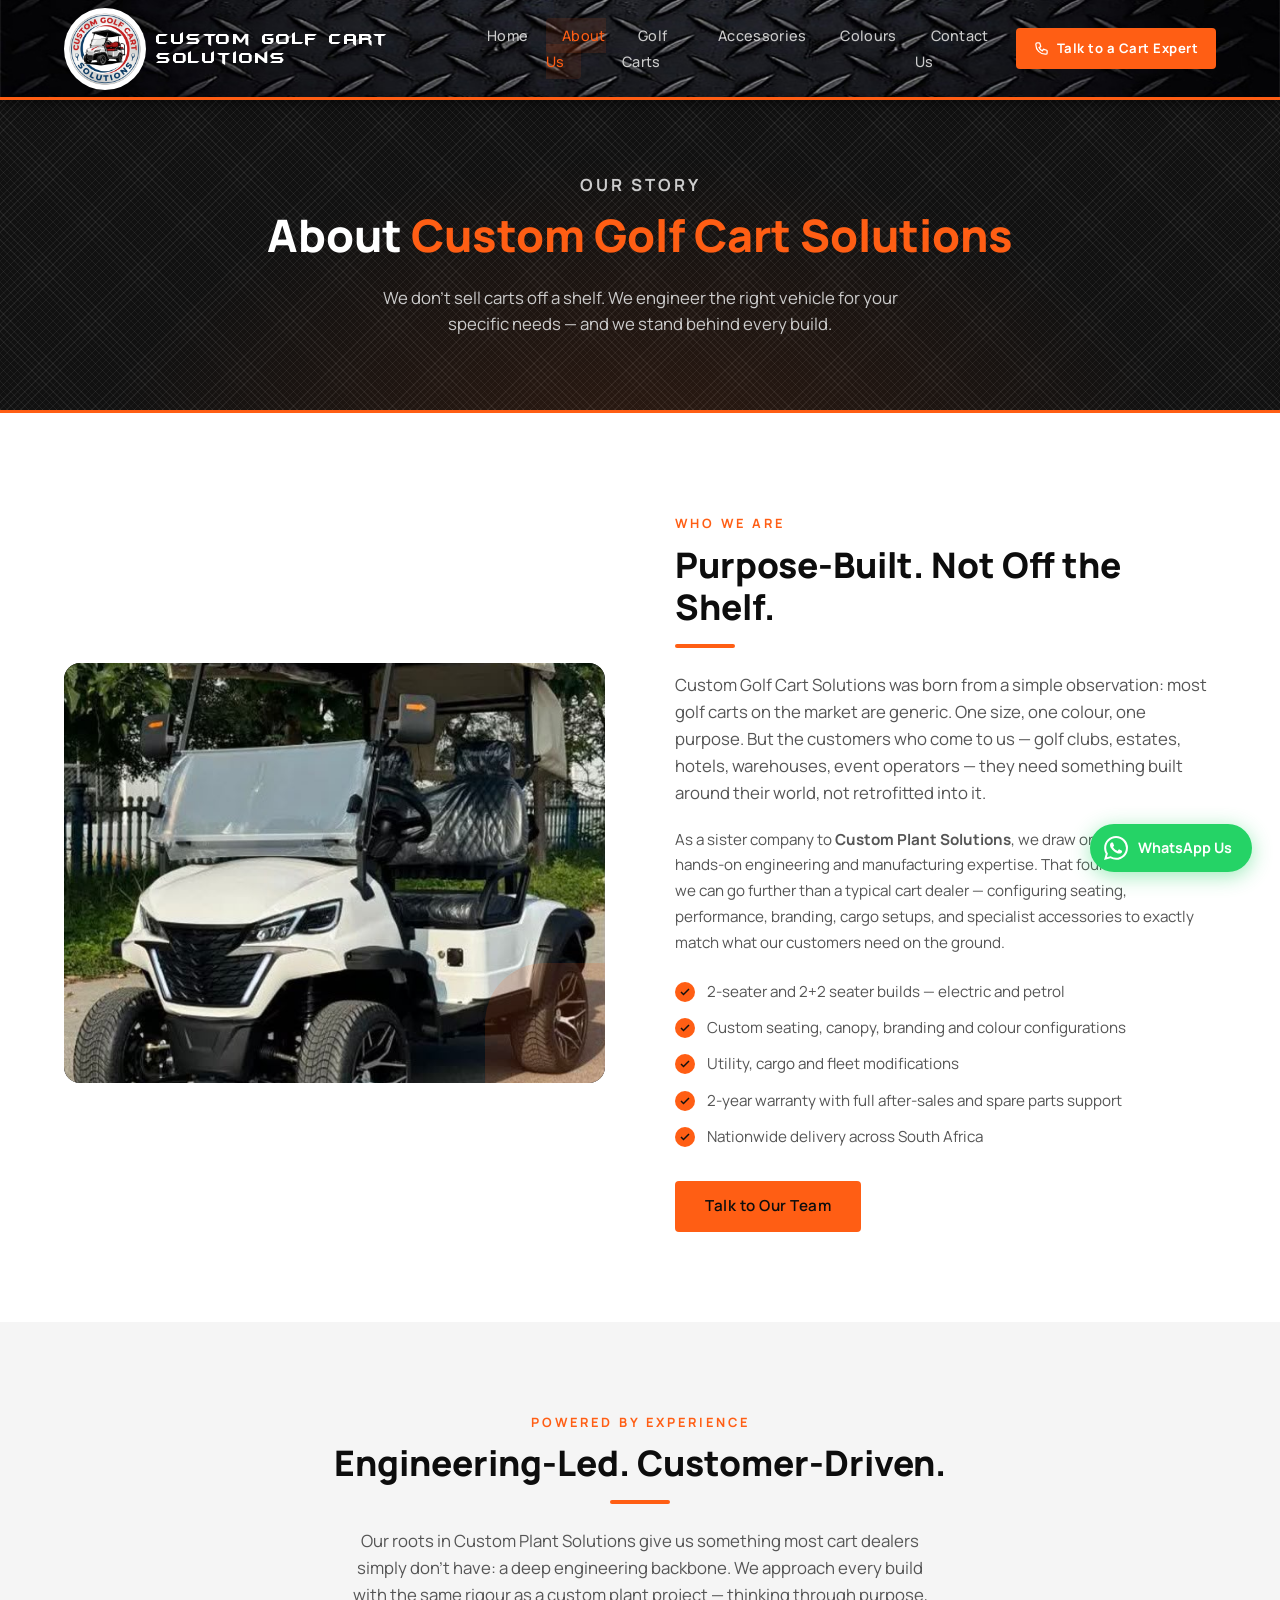
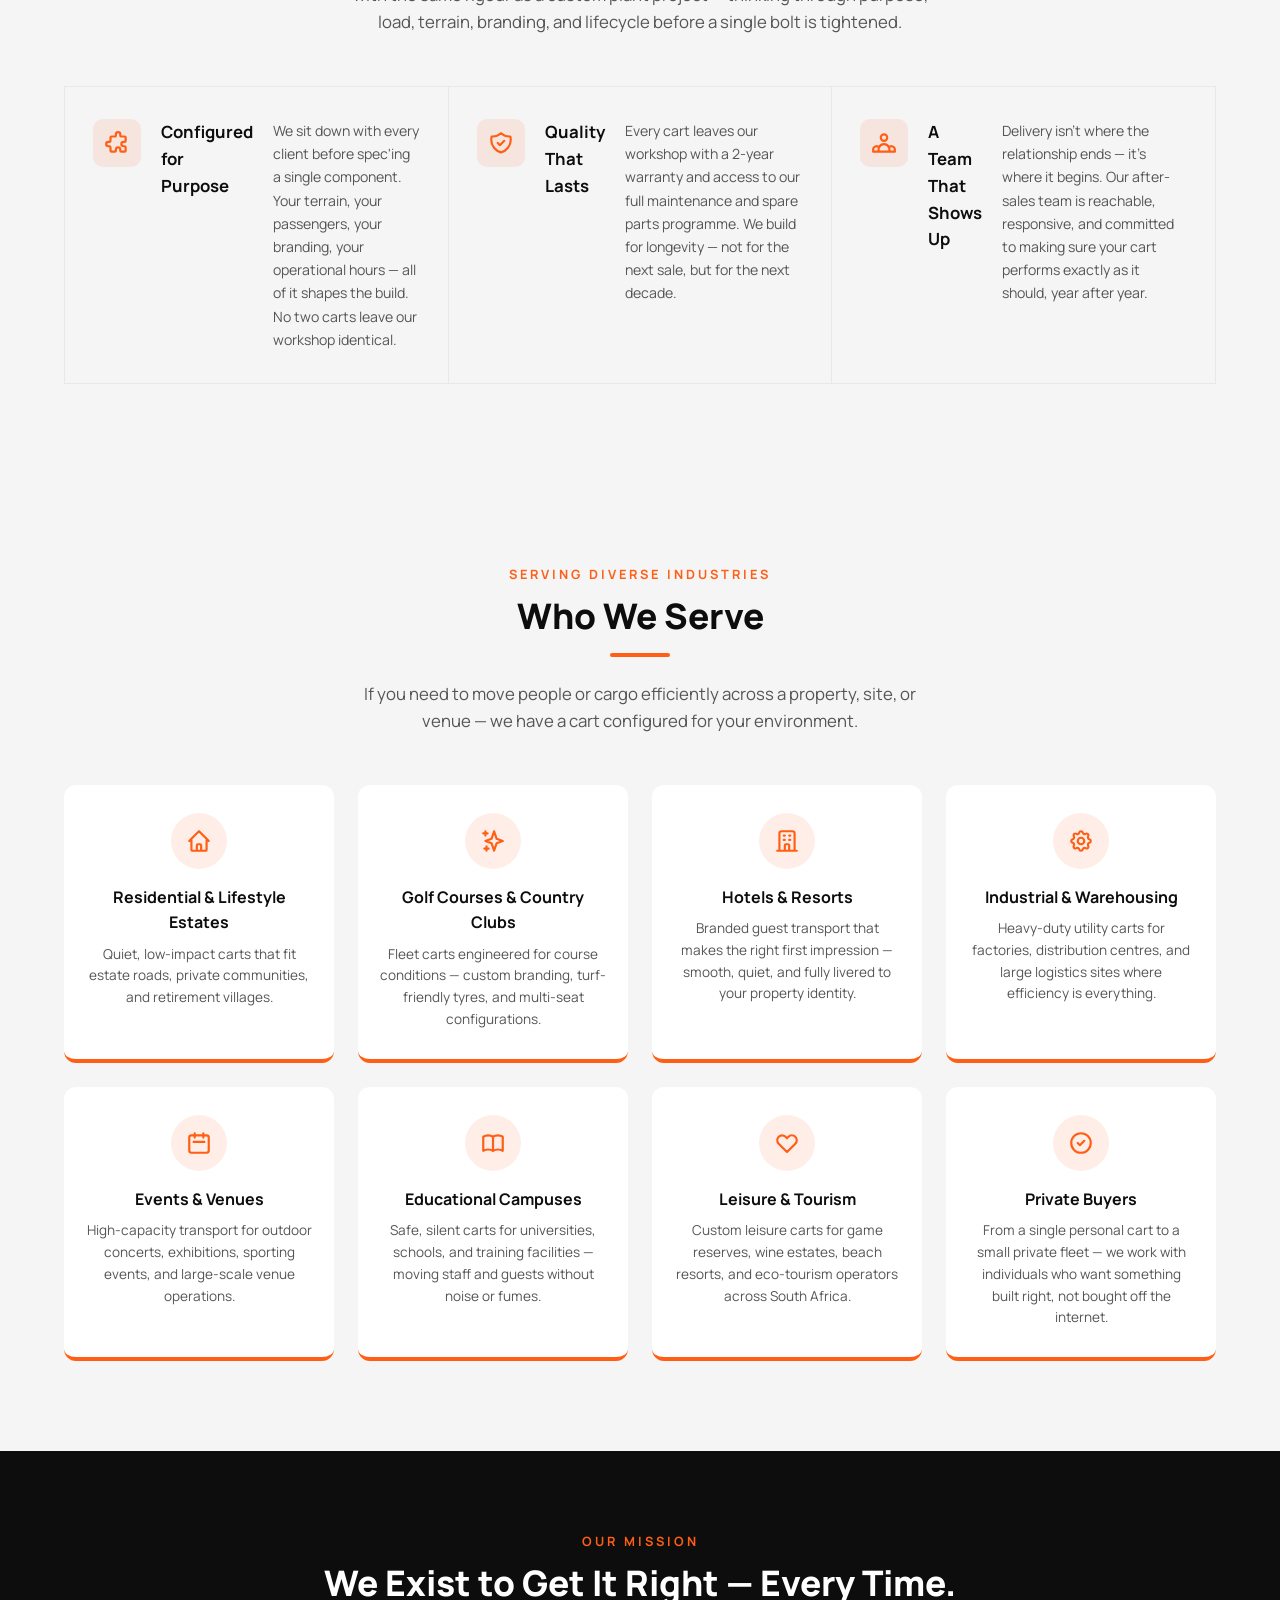
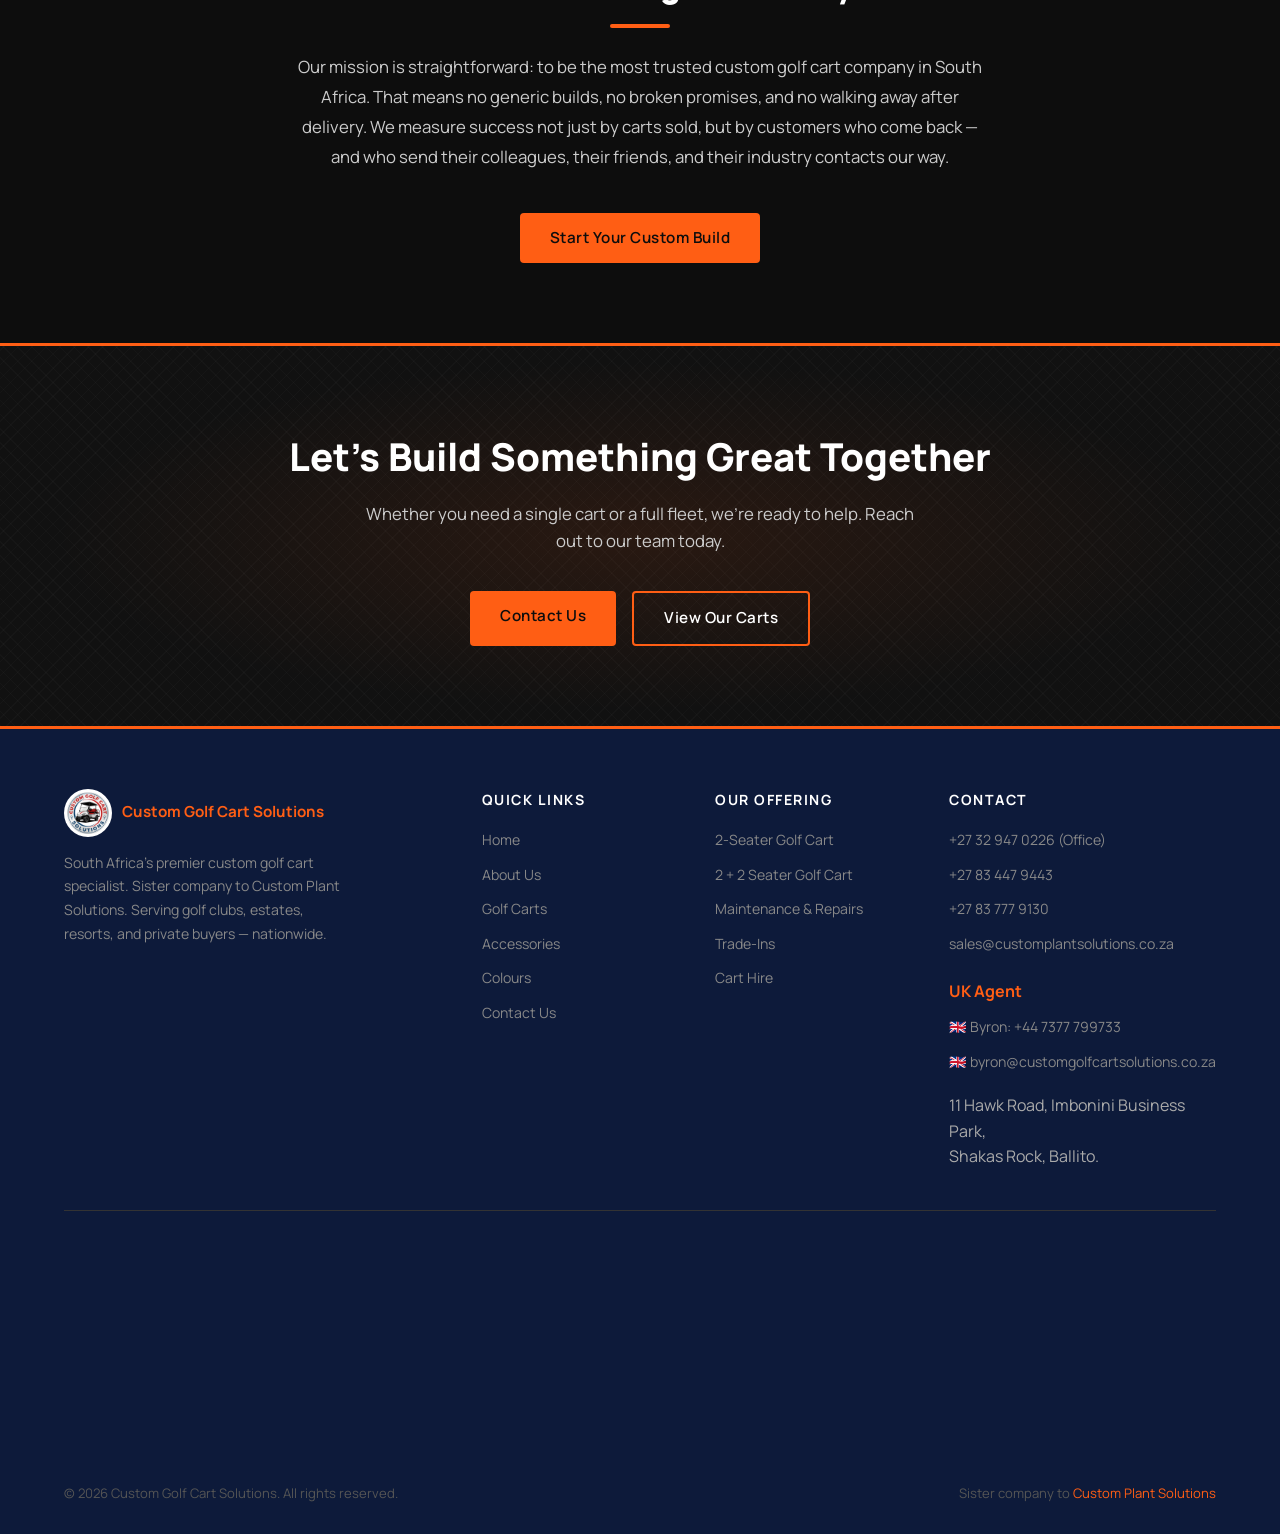
==== commit 55f5ad83: "Fix UK flag wrapping onto its own line by using a non-breaking space" ====
--- a/about/index.html
+++ b/about/index.html
@@ -229,8 +229,8 @@
           <li><a href="tel:+27837779130">+27 83 777 9130</a></li>
           <li><a href="mailto:sales@customplantsolutions.co.za">sales@customplantsolutions.co.za</a></li>
           <li style="margin-top:14px; color:#FF5E14; font-weight:700;">UK Agent</li>
-          <li><a href="tel:+447377799733">🇬🇧 Byron: +44 7377 799733</a></li>
-          <li><a href="mailto:byron@customgolfcartsolutions.co.za">🇬🇧 byron@customgolfcartsolutions.co.za</a></li>
+          <li><a href="tel:+447377799733">🇬🇧&nbsp;Byron: +44 7377 799733</a></li>
+          <li><a href="mailto:byron@customgolfcartsolutions.co.za">🇬🇧&nbsp;byron@customgolfcartsolutions.co.za</a></li>
           <li style="margin-top:10px; line-height:1.6; color:#aaa;">11 Hawk Road, Imbonini Business Park,<br/>Shakas Rock, Ballito.</li>
         </ul>
       </div>
